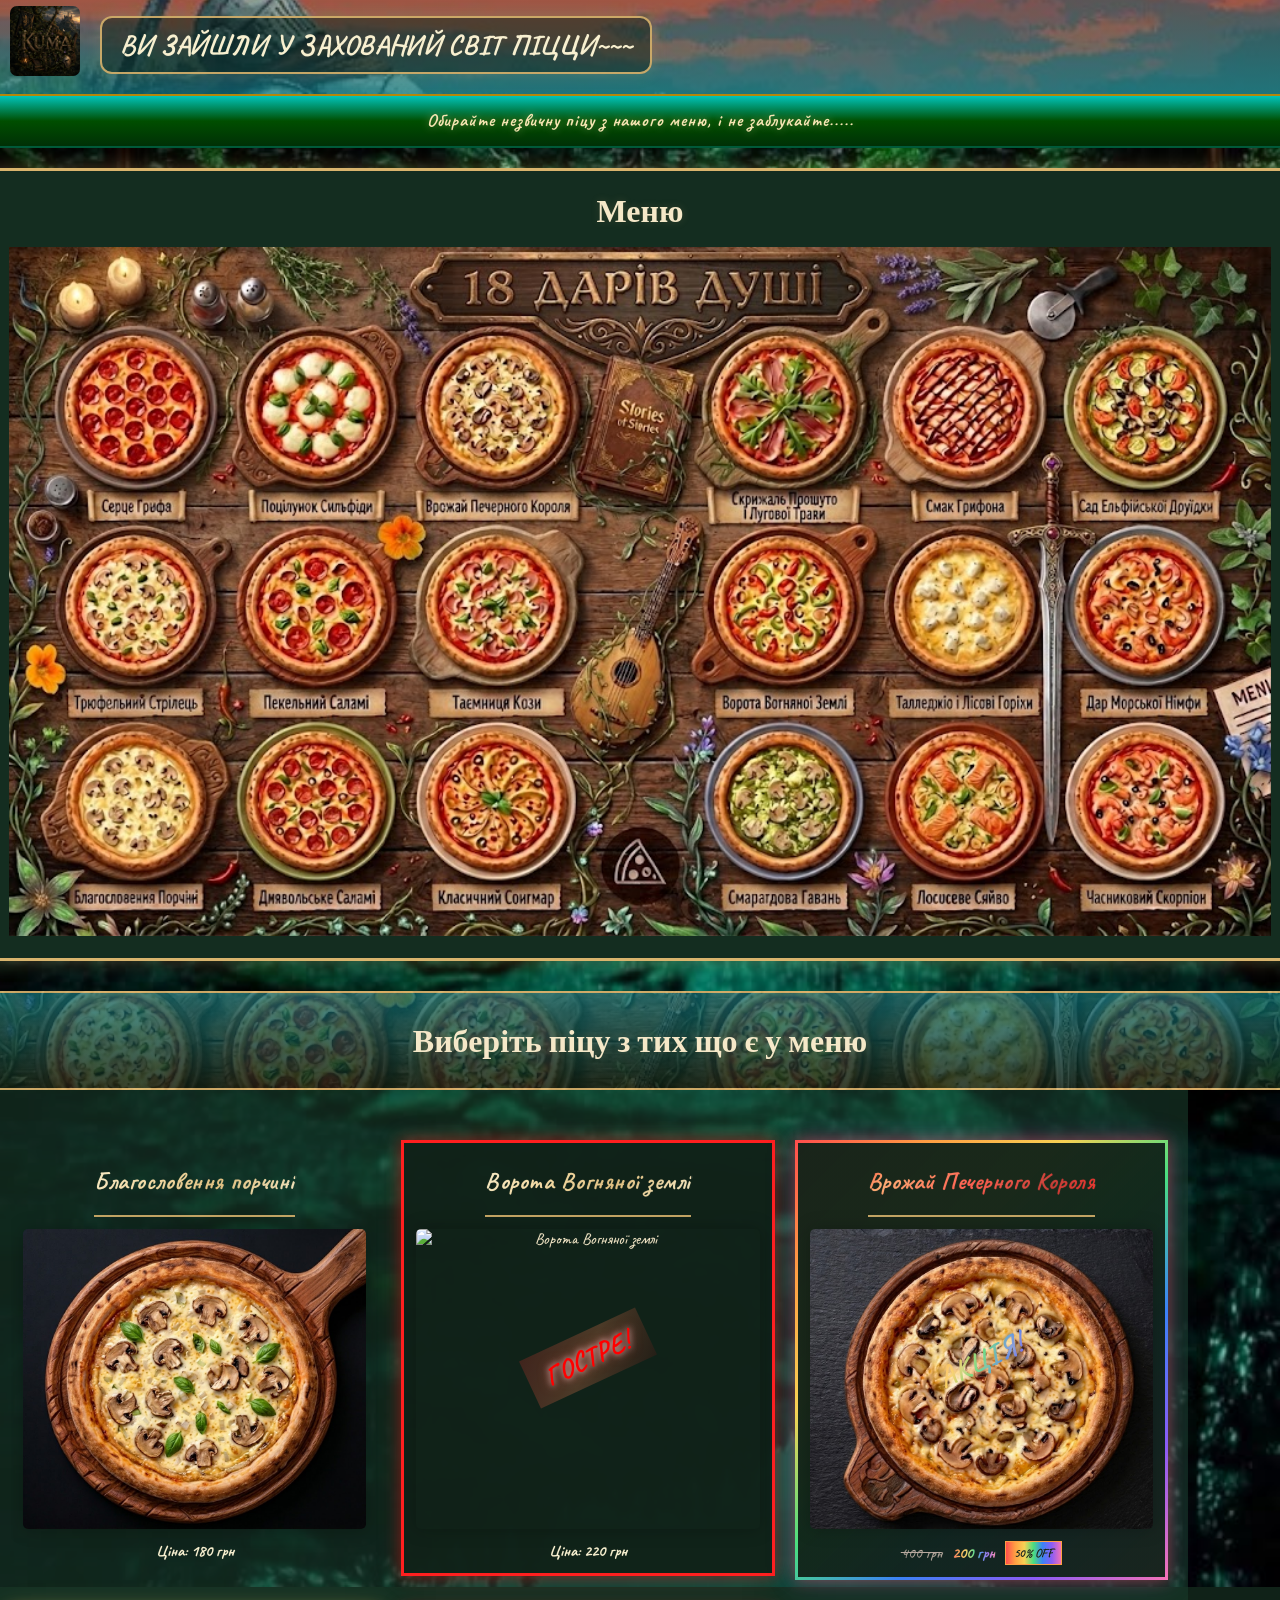
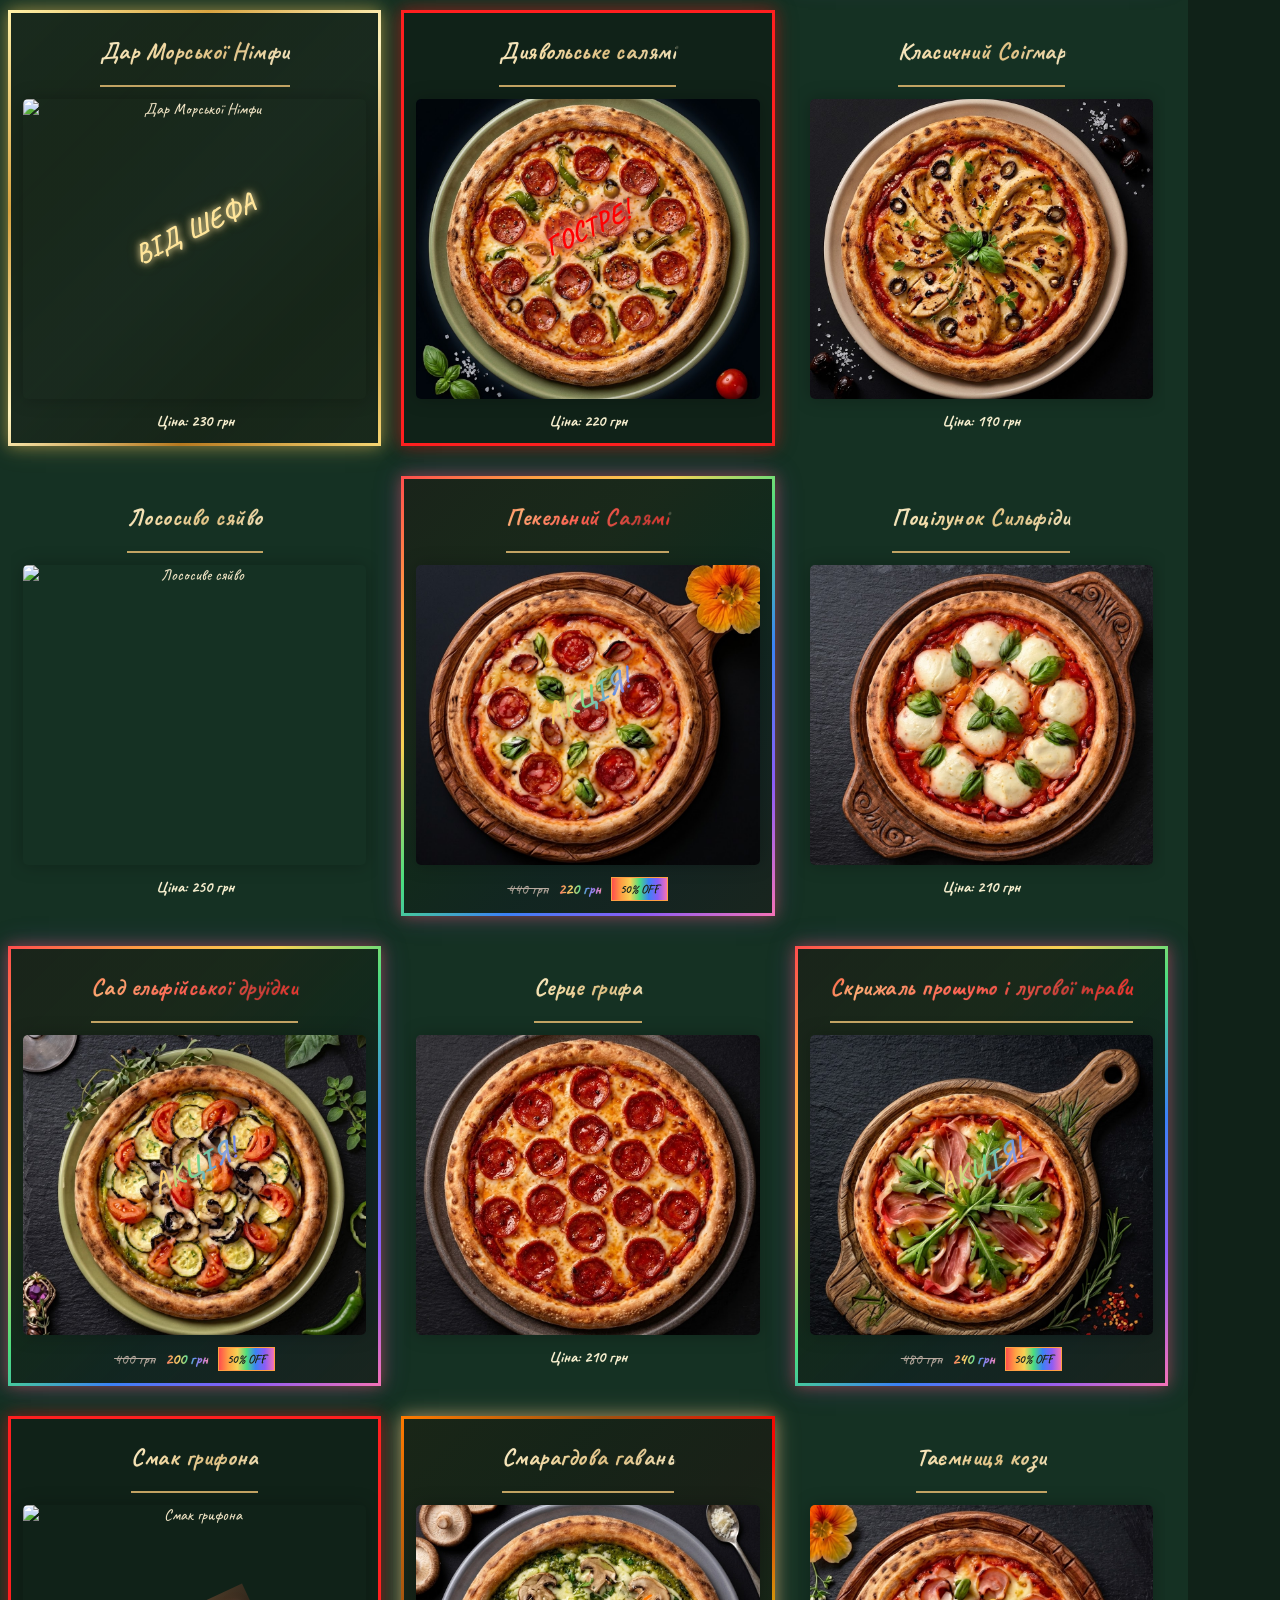
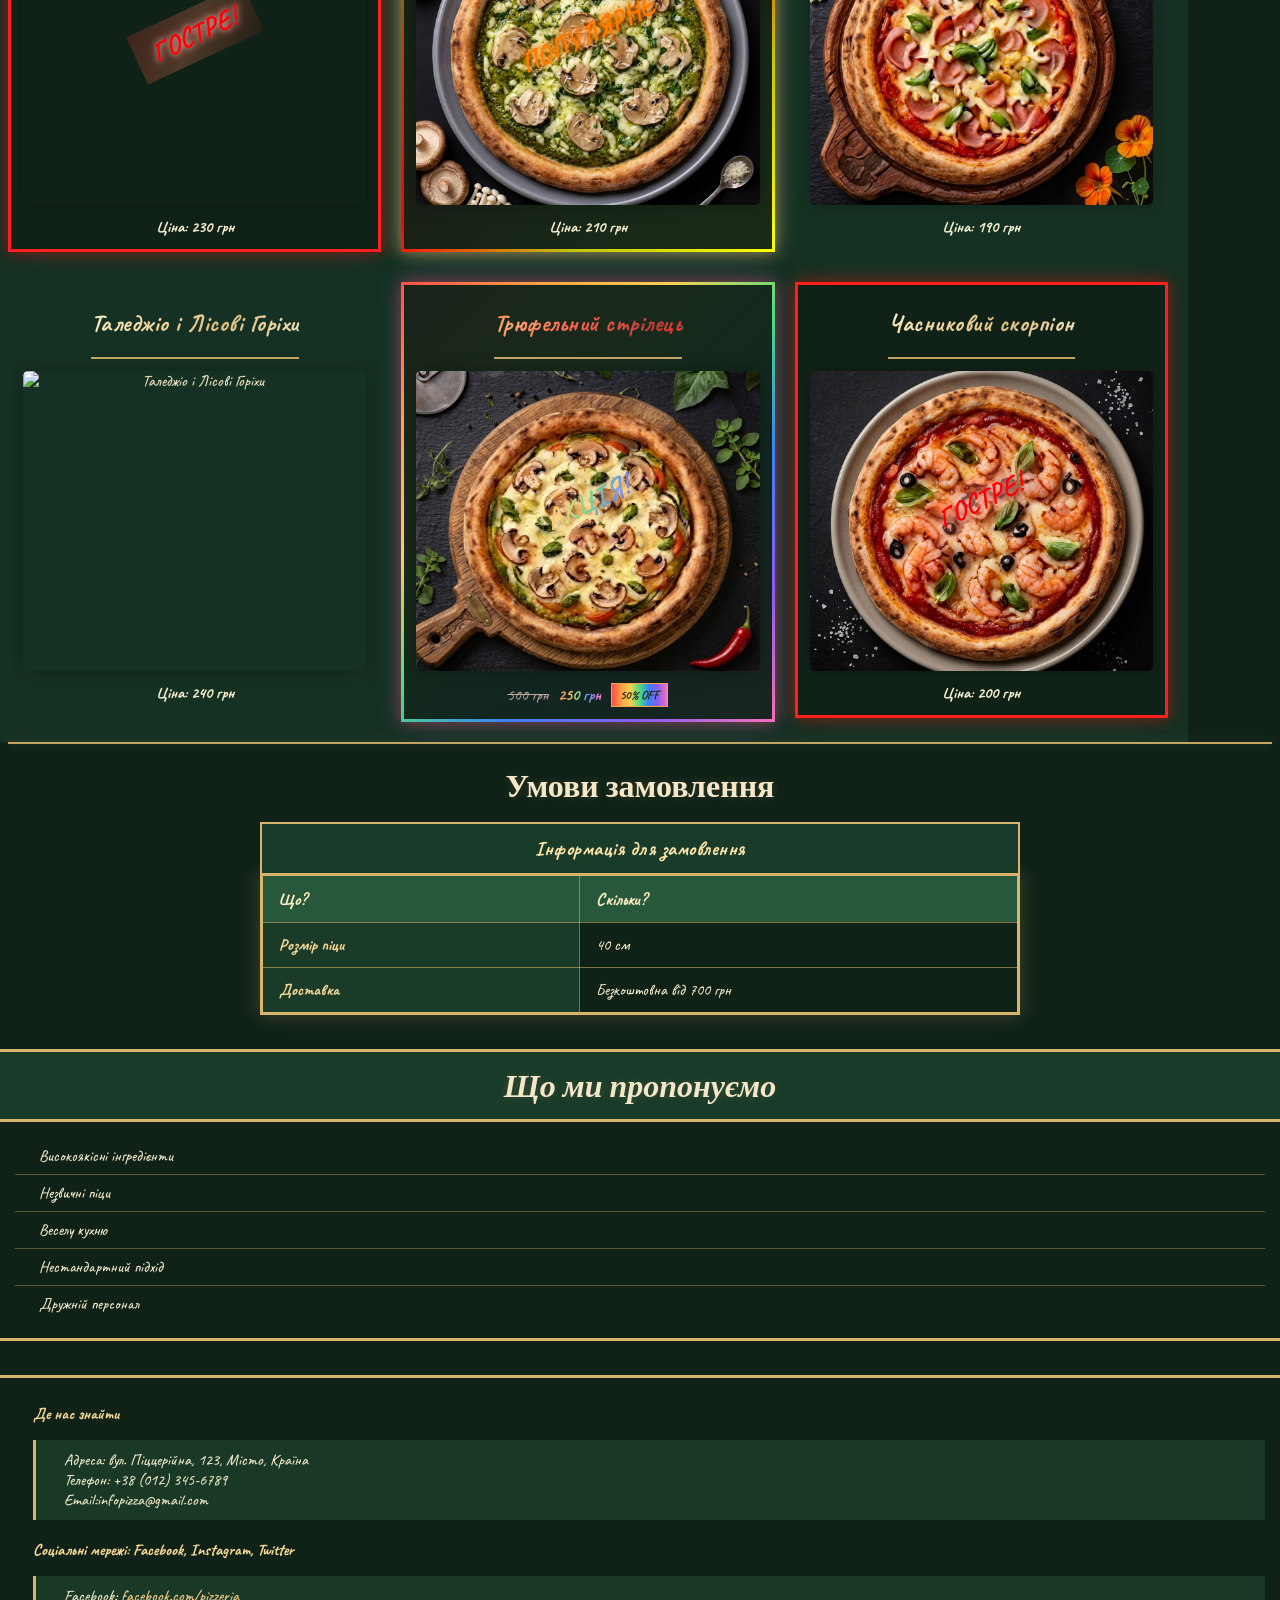
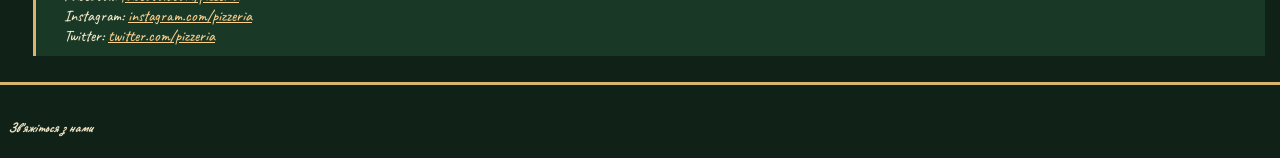
==== WEB/Site/index.html @ aef62d4a "Add files via upload" ====
<!DOCTYPE html>
<html lang="en">

<head>
    <link rel="preconnect" href="https://fonts.googleapis.com">
    <link rel="preconnect" href="https://fonts.gstatic.com" crossorigin>
    <link href="https://fonts.googleapis.com/css2?family=Patrick+Hand|Caveat:wght@400;700&display=swap"
        rel="stylesheet">
    <meta charset="UTF-8">
    <meta name="viewport" content="width=device-width, initial-scale=1.0">
    <title>Піццерія</title>
    <link rel="stylesheet" href="style.css">
</head>

<body>
    <header class="header">
        <img src="../Images for it/Лого.png" alt="Лого" width="70" height="70" class="logo">
        <h1 id="page-title" class="page-title">ВИ ЗАЙШЛИ У ЗАХОВАНИЙ СВІТ ПІЦЦИ~~~</h1>
    </header>
    <p class="intro"><strong>Обирайте незвичну піцу з нашого меню, і не заблукайте.....</strong></p>
    <div class="menu-block">
        <h2 class="section-title">Меню</h2>
        <img src="../Images for it/Всі піци.jpg" alt="Піца" class="menu-image">
    </div>
    <div class="selection-banner">
        <h3 class="section-title"><strong class="highlight">Виберіть піцу з тих що є у меню</strong></h3>
    </div>
    <ol class="pizza-list">
        <li>
            <div class="pizza-item">
                <h2 id="pizzaname1" class="pizza-name">Благословення порчині</h2>
                <img src="../Images for it/Благословення порчині.jpg" alt="Благословення порчині" width="400" height="300">
                <p><strong id="price1" class="price">Ціна: 180 грн</strong></p>
            </div>
        </li>
        <li>
            <div class="pizza-item spicy-item">
                <span class="spicy-label">Гостре!</span>
                <h2 id="pizzaname2" class="pizza-name">Ворота Вогняної землі</h2>
                <img src="../Images for it/Ворота Вогняної землі.jpg" alt="Ворота Вогняної землі" width="400" height="300">
                <p><strong id="price2" class="price">Ціна: 220 грн</strong></p>
            </div>
        </li>
        <li>
            <div class="pizza-item promo-item">
                <span class="promo-label">Акція!</span>
                <h2 id="pizzaname3" class="pizza-name">Врожай Печерного Короля</h2>
                <img src="../Images for it/Врожай Печерного Короля.jpg" alt="Врожай Печерного Короля" width="400" height="300">
                <p class="promo-price"><span class="old-price">400 грн</span><strong id="price3" class="price current-price">200 грн</strong><span class="discount-badge">50% OFF</span></p>
            </div>
        </li>
        <li>
            <div class="pizza-item chef-item">
                <span class="chef-label">Від шефа</span>
                <h2 id="pizzaname4" class="pizza-name">Дар Морської Німфи</h2>
                <img src="../Images for it/Дар Морської Німфи.jpg" alt="Дар Морської Німфи" width="400" height="300">
                <p><strong id="price4" class="price">Ціна: 230 грн</strong></p>
            </div>
        </li>
        <li>
            <div class="pizza-item spicy-item">
                <span class="spicy-label">Гостре!</span>
                <h2 id="pizzaname5" class="pizza-name spicy-name">Диявольське салямі</h2>
                <img src="../Images for it/Диявольське салямі.jpg" alt="Диявольське салямі" width="400" height="300">
                <p><strong id="price5" class="price">Ціна: 220 грн</strong></p>
            </div>
        </li>
        <li>
            <div class="pizza-item">
                <h2 id="pizzaname6" class="pizza-name">Класичний Соігмар</h2>
                <img src="../Images for it/Класичний Соігмар.jpg" alt="Класичний Соігмар" width="400" height="300">
                <p><strong id="price6" class="price">Ціна: 190 грн</strong></p>
            </div>
        </li>
        <li>
            <div class="pizza-item">
                <h2 id="pizzaname7" class="pizza-name">Лососиво сяйво</h2>
                <img src="../Images for it/Лососиво сяйво.jpg" alt="Лососиве сяйво" width="400" height="300">
                <p><strong id="price7" class="price">Ціна: 250 грн</strong></p>
            </div>
        </li>
        <li>
            <div class="pizza-item promo-item">
                <span class="promo-label">Акція!</span>
                <h2 id="pizzaname8" class="pizza-name">Пекельний Салямі</h2>
                <img src="../Images for it/Пекельний Салямі.jpg" alt="Пекельний Салямі" width="400" height="300">
                <p class="promo-price"><span class="old-price">440 грн</span><strong id="price8" class="price current-price">220 грн</strong><span class="discount-badge">50% OFF</span></p>
            </div>
        </li>
        <li>
            <div class="pizza-item">
                <h2 id="pizzaname9" class="pizza-name">Поцілунок Сильфіди</h2>
                <img src="../Images for it/Поцілунок Сильфіди.jpg" alt="Поцілунок Сильфіди" width="400" height="300">
                <p><strong id="price9" class="price">Ціна: 210 грн</strong></p>
            </div>
        </li>
        <li>
            <div class="pizza-item promo-item">
                <span class="promo-label">Акція!</span>
                <h2 id="pizzaname10" class="pizza-name">Сад ельфійської друїдки</h2>
                <img src="../Images for it/Сад ельфійської друїдки.jpg" alt="Сад ельфійської друїдки" width="400" height="300">
                <p class="promo-price"><span class="old-price">400 грн</span><strong id="price10" class="price current-price">200 грн</strong><span class="discount-badge">50% OFF</span></p>
            </div>
        </li>
        <li>
            <div class="pizza-item">
                <h2 id="pizzaname11" class="pizza-name">Серце грифа</h2>
                <img src="../Images for it/Серце грифа.jpg" alt="Серце грифа" width="400" height="300">
                <p><strong id="price11" class="price">Ціна: 210 грн</strong></p>
            </div>
        </li>
        <li>
            <div class="pizza-item promo-item">
                <span class="promo-label">Акція!</span>
                <h2 id="pizzaname12" class="pizza-name">Скрижаль прошуто і лугової трави</h2>
                <img src="../Images for it/Скрижаль прошуто і лугової трави.jpg" alt="Скрижаль прошуто і лугової трави" width="400" height="300">
                <p class="promo-price"><span class="old-price">480 грн</span><strong id="price12" class="price current-price">240 грн</strong><span class="discount-badge">50% OFF</span></p>
            </div>
        </li>
        <li>
            <div class="pizza-item spicy-item">
                <span class="spicy-label">Гостре!</span>
                <h2 id="pizzaname13" class="pizza-name spicy-name">Смак грифона</h2>
                <img src="../Images for it/Смак грифона.jpg" alt="Смак грифона" width="400" height="300">
                <p><strong id="price13" class="price">Ціна: 230 грн</strong></p>
            </div>
        </li>
        <li>
            <div class="pizza-item popular-item">
                <span class="popular-label">Популярне</span>
                <h2 id="pizzaname14" class="pizza-name">Смарагдова гавань</h2>
                <img src="../Images for it/Смарагдова гавань.jpg" alt="Смарагдова гавань" width="400" height="300">
                <p><strong id="price14" class="price">Ціна: 210 грн</strong></p>
            </div>
        </li>
        <li>
            <div class="pizza-item">
                <h2 id="pizzaname15" class="pizza-name">Таємниця кози</h2>
                <img src="../Images for it/Таємниця Кози.jpg" alt="Таємниці кози" width="400" height="300">
                <p><strong id="price15" class="price">Ціна: 190 грн</strong></p>
            </div>
        </li>
        <li>
            <div class="pizza-item">
                <h2 id="pizzaname16" class="pizza-name">Таледжіо і Лісові Горіхи</h2>
                <img src="../Images for it/Таледжіо і Лісові Горіхи.jpg" alt="Таледжіо і Лісові Горіхи" width="400" height="300">
                <p><strong id="price16" class="price">Ціна: 240 грн</strong></p>
            </div>
        </li>
        <li>
            <div class="pizza-item promo-item">
                <span class="promo-label">Акція!</span>
                <h2 id="pizzaname17" class="pizza-name">Трюфельний стрілець</h2>
                <img src="../Images for it/Трюфельний стрілець.jpg" alt="Трюфельний стрілець" width="400" height="300">
                <p class="promo-price"><span class="old-price">500 грн</span><strong id="price17" class="price current-price">250 грн</strong><span class="discount-badge">50% OFF</span></p>
            </div>
        </li>
        <li>
            <div class="pizza-item spicy-item">
                <span class="spicy-label">Гостре!</span>
                <h2 id="pizzaname18" class="pizza-name spicy-name">Часниковий скорпіон</h2>
                <img src="../Images for it/Часниковий скорпіон.jpg" alt="Часниковий скорпіон" width="400" height="300">
                <p><strong id="price18" class="price">Ціна: 200 грн</strong></p>
            </div>
        </li>
    </ol>
    <div class="divider"></div>
    <h3 class="section-title">Умови замовлення</h3>
    <table class="order-table">
        <caption>Інформація для замовлення</caption>
        <thead>
            <tr>
                <th scope="col">Що?</th>
                <th scope="col">Скільки?</th>
            </tr>
        </thead>
        <tbody>
            <tr>
                <th scope="row">Розмір піци</th>
                <td>40 см</td>
            </tr>
            <tr>
                <th scope="row">Доставка</th>
                <td>Безкоштовна від 700 грн</td>
            </tr>
        </tbody>
    </table>
    <h4 class="section-title offers-title"><em>Що ми пропонуємо</em></h4>
    <ul class="offers-list">
        <li>Високоякісні інгредієнти</li>
        <li>Незвичні піци</li>
        <li>Веселу кухню</li>
        <li>Нестандартний підхід</li>
        <li>Дружній персонал</li>
    </ul>
    <ol class="contact-section">
        <li>Де нас знайти</li>
        <ul>
            <li>Адреса: вул. Піццерійна, 123, Місто, Країна</li>
            <li>Телефон: +38 (012) 345-6789</li>
            <li>Email:infopizza@gmail.com</li>
        </ul>
        <li>Соціальні мережі: Facebook, Instagram, Twitter</li>
        <ul>
            <li>Facebook: <a href="https://www.facebook.com/pizzeria">facebook.com/pizzeria</a></li>
            <li>Instagram: <a href="https://www.instagram.com/pizzeria">instagram.com/pizzeria</a></li>
            <li>Twitter: <a href="https://www.twitter.com/pizzeria">twitter.com/pizzeria</a></li>
        </ul>
    </ol>
    <h5><em>Зв'яжіться з нами</em></h5>

</body>

</html>
---- WEB/Site/style.css ----
body {
    background-image: url("../Images for it/background.jpg");
    background-size: cover;
    background-attachment: fixed;
    background-repeat: no-repeat;
    background-position: center;
    margin-top: 0;
    color: #f5e8c8;
    font-family: "Caveat", "New Times Roman", cursive;
    background-color: #102218;
    text-shadow: 0 0 1px rgba(245, 232, 200, 0.25);
}

.header {
    display: flex;
    align-items: center;
    gap: 20px;
    margin: 0;
    padding: 14px 22px 18px;
    background-image: linear-gradient(rgba(0, 0, 0, 0.35), rgba(7, 112, 119, 0.72)),
        url("../Images for it/field knight.jpg");
    background-size: 110% auto;
    background-position: center 60%;
    background-repeat: no-repeat;
    border-radius: 0;
    width: calc(100% + 40px);
    margin-left: -20px;
    box-sizing: border-box;
}

.logo {
    display: block;
    width: 70px;
    height: 70px;
    border-radius: 10%;
    margin-top: -8px;
}

.page-title {
    font-size: 28px;
    font-weight: bold;
    margin: 0;
    line-height: 1.2;
    padding: 10px 18px;
    border: 2px solid rgba(217, 180, 109, 0.9);
    border-radius: 12px;
    background: rgba(13, 31, 18, 0.48);
    box-shadow: 0 0 16px rgba(217, 180, 109, 0.2);
    color: #f8f0d0;
}

.intro {
    display: block;
    text-align: center;
    font-family: "Caveat", "New Times Roman", cursive;
    font-size: 18px;
    line-height: 1.2;
    letter-spacing: 1px;
    margin: 0 -20px 3px;
    padding: 14px 20px;
    width: calc(100% + 40px);
    box-sizing: border-box;
    color: #000000;
    background: linear-gradient(180deg, #01c4ba, #004e00, #003006);
    border-top: 2px solid #ffab0eb3;
    border-bottom: 2px solid #003006b3;
    text-shadow: 0 0 8px rgba(246, 229, 178, 0.45);
}

.intro strong {
    color: #f6e5b2;
    -webkit-text-fill-color: #f6e5b2;
}

.divider {
    border-top: 2px solid rgba(217, 180, 109, 0.9);
    box-shadow: 0 0 12px rgba(217, 180, 109, 0.25);
    margin: 0 0 20px;
    width: 100%;
}

.menu-block {
    display: flex;
    flex-direction: column;
    align-items: center;
    width: calc(100% + 40px);
    box-sizing: border-box;
    margin: 20px -20px 30px;
    padding: 18px 18px 22px;
    background: #142d20;
    border: 3px solid #d9b46d;
    box-shadow: 0 0 0 2px rgba(20, 45, 32, 0.9) inset,
                0 0 18px rgba(217, 180, 109, 0.32);
}

.section-title {
    text-align: center;
    margin: 0 0 15px;
    font-family: "Patrick Hand", cursive;
    font-size: 2rem;
    color: #f5e8c8;
    text-shadow: 0 0 8px rgba(217, 180, 109, 0.18);
}

.selection-banner {
    background-image: linear-gradient(rgba(7, 112, 119, 0.72), rgba(13, 31, 18, 0.82)),
        url("../Images for it/Всі піци.jpg");
    background-size: cover;
    background-position: center;
    background-repeat: no-repeat;
    padding: 26px 20px;
    margin: 0 -20px 30px;
    border-top: 2px solid rgba(217, 180, 109, 0.9);
    border-bottom: 2px solid rgba(217, 180, 109, 0.9);
}

.selection-banner .section-title {
    margin: 0;
}

.pizza-section {
    background: rgba(13, 31, 18, 0.88);
    padding: 0 20px 1px;
    margin: 0 -20px 30px;
}

.menu-image {
    display: block;
    width: 100%;
    max-width: 100%;
    height: auto;
    margin-left: 0;
    margin-right: 0;
    object-fit: cover;
}

.pizza-list {
    display: grid;
    grid-template-columns: repeat(3, minmax(220px, 1fr));
    gap: 30px 20px;
    width: calc(100% + 40px);
    max-width: none;
    margin: -30px -20px 0;
    padding: 50px 20px 20px;
    box-sizing: border-box;
    background: rgba(25, 59, 42, 0.62);
    list-style: none;
    list-style-type: none;
    max-width: 1200px;
}

ul,
ol {
    margin: 0 auto;
    padding-left: 0;
    list-style: none;
    list-style-type: none;
    max-width: 1200px;
}

.pizza-list li,
ul li,
ol li {
    margin-bottom: 0;
    min-width: 0;
    list-style: none;
    list-style-type: none;
}

.pizza-item {
    display: flex;
    flex-direction: column;
    align-items: center;
    text-align: center;
    width: 100%;
    max-width: 460px;
    min-width: 0;
    box-sizing: border-box;
    margin: 0 auto;
    padding: 12px;
    border: 3px solid transparent;
    border-radius: 0;
    overflow: hidden;
    transition: transform 0.2s ease, box-shadow 0.2s ease;
}

.promo-item {
    position: relative;
    border: 3px solid transparent;
    background: linear-gradient(rgba(16, 34, 24, 0.96), rgba(16, 34, 24, 0.96)) padding-box,
                linear-gradient(135deg, #ff4d4d, #ff9f43, #f7d154, #4ade80, #3b82f6, #8b5cf6, #f472b6) border-box;
    box-shadow: 0 0 14px rgba(255, 77, 77, 0.45),
                0 0 26px rgba(139, 92, 246, 0.25);
    border-radius: 0px;
    color: #f5e8c8;
}

.promo-label {  
    position: absolute;
    top: 50%;
    left: 50%;
    transform: translate(-50%, -50%) rotate(-25deg);
    background: linear-gradient(135deg, #ff4d4d, #ff9f43, #f7d154, #4ade80, #3b82f6, #8b5cf6, #f472b6);
    color: transparent;
    -webkit-background-clip: text;
    background-clip: text;
    -webkit-text-fill-color: transparent;
    text-shadow: 0 0 6px rgba(255, 255, 255, 0.45), 0 0 12px rgba(255, 159, 67, 0.5);
    border: none;
    font-weight: 700;
    font-size: 1.8rem;
    padding: 10px 22px;
    letter-spacing: 1px;
    text-transform: uppercase;
    pointer-events: none;
    white-space: nowrap;
    z-index: 1;
    border-radius: 0;
}

.promo-item .pizza-name {
    background: linear-gradient(135deg, #ff4d4d, #ff9f43, #f7d154, #4ade80, #3b82f6, #8b5cf6, #f472b6);
    background: linear-gradient(135deg, #ff0800 0%, #ff9a5c 15%, #ff3b30 45%, #b50d0d 75%, #ff0000 100%);
    -webkit-background-clip: text;
    background-clip: text;
    -webkit-text-fill-color: transparent;
}

.pizza-item h2,
.pizza-name {
    margin: 0 0 12px;
    min-height: 52px;
    display: flex;
    align-items: center;
    justify-content: center;
    text-align: center;
    border-bottom: 2px solid rgba(217, 180, 109, 0.9);
    padding-bottom: 8px;
    color: #ffa57b;
    background: linear-gradient(135deg, #f8f0d0 0%, #f4d89d 30%, #d9b46d 60%, #f8f0d0 100%);
    -webkit-background-clip: text;
    background-clip: text;
    -webkit-text-fill-color: transparent;
    font-weight: 700;
    letter-spacing: 0.5px;
}
.spicy-item {
    position: relative;
    box-sizing: border-box;
    min-width: 0;
    overflow: hidden;
    border: 3px solid #ff1f1f;
    border-radius: 0;
    background: rgba(16, 34, 24, 0.96);
    box-shadow: 0 0 14px rgba(238, 12, 12, 0.42),
                0 0 22px rgba(150, 38, 38, 0.28);
}

.spicy-label {
    position: absolute;
    top: 50%;
    left: 50%;
    transform: translate(-50%, -50%) rotate(-25deg);
    background: linear-gradient(135deg, rgba(255, 45, 45, 0.2), rgba(255, 130, 85, 0.25), rgba(120, 19, 19, 0.2));
    color: #ff0000;
    text-shadow: 0 0 6px rgba(255, 214, 214, 0.9), 0 0 12px rgba(255, 102, 102, 0.7);
    border: none;
    font-weight: 700;
    font-size: 1.7rem;
    padding: 9px 18px;
    letter-spacing: 1px;
    text-transform: uppercase;
    pointer-events: none;
    white-space: nowrap;
    z-index: 1;
    border-radius: 0;
}

.spicy-name {
    background: linear-gradient(135deg, #ff0800 0%, #ff9a5c 15%, #ff3b30 45%, #b50d0d 75%, #ff0000 100%);
    -webkit-background-clip: text;
    background-clip: text;
    -webkit-text-fill-color: transparent;
}

.chef-item {
    position: relative;
    border: 3px solid transparent;
    background: linear-gradient(rgba(16, 34, 24, 0.96), rgba(16, 34, 24, 0.96)) padding-box,
                linear-gradient(135deg, #fff1a8, #d9a441, #fff4bd, #b7791f, #f7d774) border-box;
    box-shadow: 0 0 14px rgba(229, 183, 73, 0.45),
                0 0 24px rgba(255, 220, 120, 0.25);
}

.chef-label {
    position: absolute;
    top: 50%;
    left: 50%;
    transform: translate(-50%, -50%) rotate(-25deg);
    color: #ffe59a;
    text-shadow: 0 0 6px rgba(255, 244, 189, 0.9), 0 0 12px rgba(217, 164, 65, 0.7);
    font-weight: 700;
    font-size: 1.7rem;
    padding: 9px 18px;
    letter-spacing: 1px;
    text-transform: uppercase;
    pointer-events: none;
    white-space: nowrap;
    z-index: 1;
}

.popular-item {
    position: relative;
    border: 3px solid transparent;
    background: linear-gradient(rgba(16, 34, 24, 0.96), rgba(16, 34, 24, 0.96)) padding-box,
                linear-gradient(135deg, #ff7b00, #9e5210, #ff0000, #c1c40c, #fbff02) border-box;
    box-shadow: 0 0 14px rgba(255, 192, 120, 0.45),
                0 0 24px rgba(255, 224, 173, 0.28);
}

.popular-label {
    position: absolute;
    top: 50%;
    left: 50%;
    transform: translate(-50%, -50%) rotate(-25deg);
    color: #ff7b00;
    text-shadow: 0 0 6px rgba(255, 128, 0, 0.95), 0 0 12px rgba(255, 111, 0, 0.75);
    font-weight: 700;
    font-size: 1.7rem;
    padding: 9px 18px;
    letter-spacing: 1px;
    text-transform: uppercase;
    pointer-events: none;
    white-space: nowrap;
    z-index: 1;
}

.pizza-item img {
    display: block;
    width: 400px;
    max-width: 100%;
    height: 300px;
    object-fit: cover;
    border-radius: 5px;
    box-shadow: 0 0 18px rgba(0, 0, 0, 0.25);
}

.pizza-item p {
    margin: 12px 0 0;
    width: 100%;
    text-align: center;
}

.price {
    display: block;
    font-weight: bold;
    text-align: center;
    color: #f8f0d0;
}

.promo-price {
    display: flex;
    align-items: center;
    justify-content: center;
    gap: 10px;
    flex-wrap: wrap;
}

.promo-price .old-price {
    color: #b9aaa0;
    text-decoration: line-through;
    font-size: 0.95rem;
}

.promo-price .current-price {
    display: inline;
    background: linear-gradient(90deg, #ff4d4d, #ff9f43, #f7d154, #4ade80, #3b82f6, #8b5cf6, #f472b6);
    -webkit-background-clip: text;
    background-clip: text;
    -webkit-text-fill-color: transparent;
}

.discount-badge {
    padding: 3px 8px;
    border: 1px solid #ff9f43;
    background: linear-gradient(90deg, #ff4d4d, #ff9f43, #f7d154, #4ade80, #3b82f6, #8b5cf6, #f472b6);
    color: #172319;
    font-size: 0.78rem;
    font-weight: 700;
    white-space: nowrap;
}

.order-table {
    width: min(100%, 760px);
    margin: 0 auto 34px;
    border-collapse: collapse;
    background: rgba(16, 34, 24, 0.88);
    border: 3px solid #d9b46d;
    box-shadow: 0 0 18px rgba(217, 180, 109, 0.25);
    color: #f8f0d0;
    text-align: left;
}

.order-table caption {
    padding: 12px;
    background: #193b2a;
    border: 2px solid #d9b46d;
    border-bottom: 0;
    color: #ffe5a8;
    font-size: 1.25rem;
    font-weight: 700;
    letter-spacing: 0.5px;
}

.order-table th,
.order-table td {
    padding: 12px 16px;
    border: 1px solid rgba(217, 180, 109, 0.55);
}

.order-table thead th {
    background: #28583b;
    color: #fff0c2;
    font-size: 1.1rem;
}

.order-table tbody th {
    width: 42%;
    background: rgba(40, 88, 59, 0.48);
    color: #f6d995;
}

.order-table tbody td {
    color: #f8f0d0;
}

.order-table tbody tr:hover {
    background: rgba(217, 180, 109, 0.16);
}

.offers-title {
    width: min(100%, 760px);
    box-sizing: border-box;
    margin: 0 auto;
    padding: 12px 18px;
    background: #193b2a;
    border: 3px solid #d9b46d;
    border-bottom: 0;
}

.offers-list,
.contact-section {
    width: min(100%, 760px);
    box-sizing: border-box;
    margin: 0 auto 34px;
    padding: 16px 24px;
    background: rgba(16, 34, 24, 0.88);
    border: 3px solid #d9b46d;
    color: #f8f0d0;
}

.offers-list {
    list-style: none;
}

.offers-list li {
    padding: 8px 0 8px 24px;
    border-bottom: 1px solid rgba(217, 180, 109, 0.35);
}

.offers-list li:last-child {
    border-bottom: 0;
}

.contact-section {
    padding-left: 42px;
}

.contact-section > li {
    padding: 10px 0;
    color: #f6d995;
    font-weight: 700;
}

.contact-section ul {
    margin: 6px 0 10px;
    padding: 10px 16px 10px 28px;
    background: rgba(40, 88, 59, 0.42);
    border-left: 3px solid #d9b46d;
}

.contact-section a {
    color: #ffd18a;
}

.offers-title,
.offers-list,
.contact-section {
    width: calc(100% + 40px);
    max-width: none;
    margin-left: -20px;
    margin-right: -20px;
}
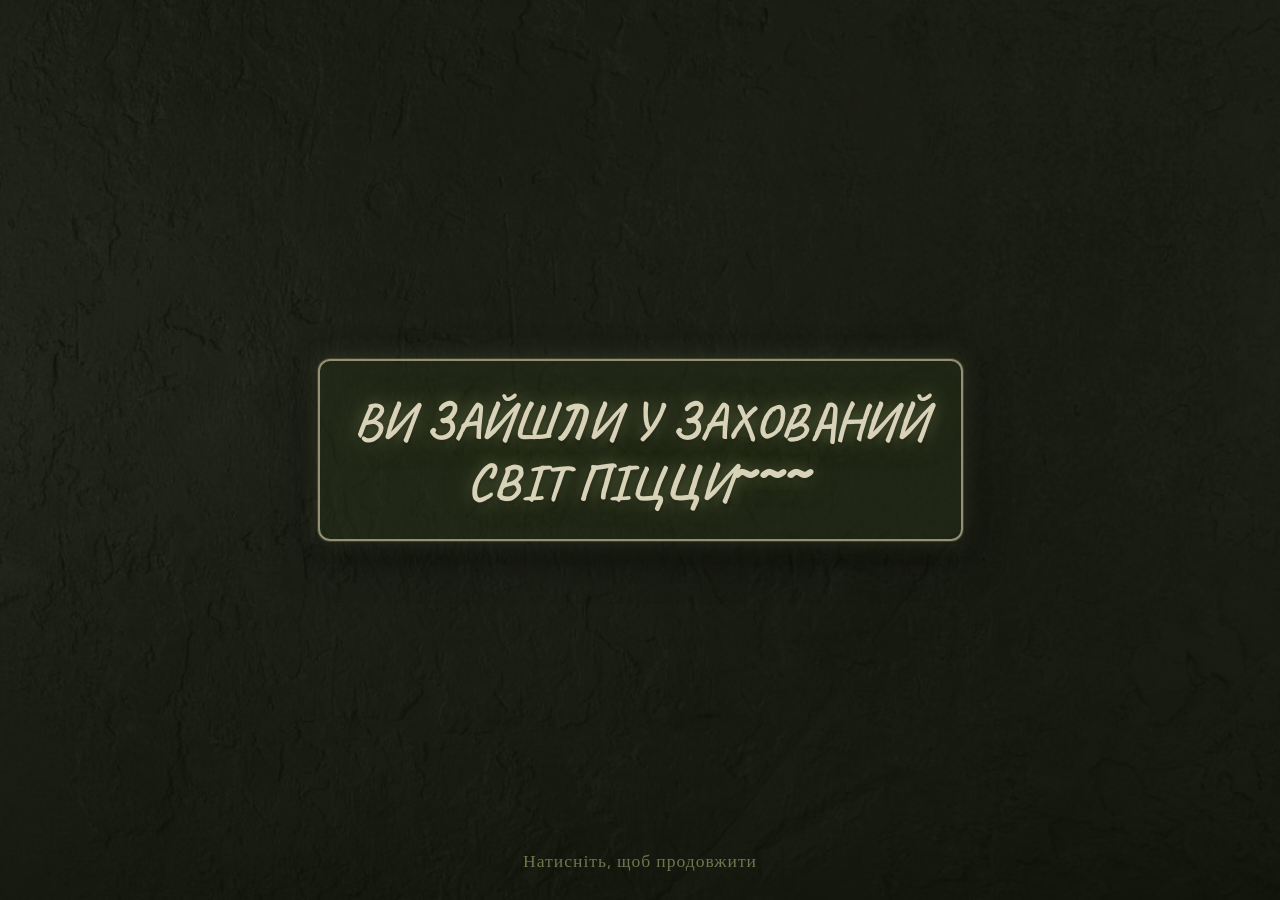
==== commit 74de4550: "Add files via upload" ====
--- a/WEB/Site/index.html
+++ b/WEB/Site/index.html
@@ -4,27 +4,59 @@
 <head>
     <link rel="preconnect" href="https://fonts.googleapis.com">
     <link rel="preconnect" href="https://fonts.gstatic.com" crossorigin>
-    <link href="https://fonts.googleapis.com/css2?family=Patrick+Hand|Caveat:wght@400;700&display=swap"
+    <link href="https://fonts.googleapis.com/css2?family=Patrick+Hand|Caveat:wght@400;700|Cinzel:wght@500;700&display=swap"
         rel="stylesheet">
     <meta charset="UTF-8">
     <meta name="viewport" content="width=device-width, initial-scale=1.0">
     <title>Піццерія</title>
-    <link rel="stylesheet" href="style.css">
+    <link rel="stylesheet" href="style.css?v=20260101">
 </head>
 
 <body>
+    <div class="welcome-screen" id="welcome-screen" role="button" tabindex="0" aria-label="Увійти у світ піци">
+        <h1><span class="welcome-half welcome-half-left">ВИ ЗАЙШЛИ У ЗАХОВАНИЙ</span><span class="welcome-half welcome-half-right">СВІТ ПІЦЦИ~~~</span></h1>
+        <p class="welcome-hint">Натисніть, щоб продовжити</p>
+    </div>
     <header class="header">
         <img src="../Images for it/Лого.png" alt="Лого" width="70" height="70" class="logo">
         <h1 id="page-title" class="page-title">ВИ ЗАЙШЛИ У ЗАХОВАНИЙ СВІТ ПІЦЦИ~~~</h1>
     </header>
     <p class="intro"><strong>Обирайте незвичну піцу з нашого меню, і не заблукайте.....</strong></p>
-    <div class="menu-block">
-        <h2 class="section-title">Меню</h2>
-        <img src="../Images for it/Всі піци.jpg" alt="Піца" class="menu-image">
-    </div>
     <div class="selection-banner">
         <h3 class="section-title"><strong class="highlight">Виберіть піцу з тих що є у меню</strong></h3>
     </div>
+    <div class="menu-block" id="menu-block">
+        <div class="menu-content" id="menu-content">
+            <p class="menu-status">Оберіть розділ меню</p>
+            <div class="menu-tabs" id="menu-tabs">
+                <button class="menu-tab" type="button" data-menu-tab="pizza" data-short="П" aria-label="Піца">Піца</button>
+                <button class="menu-tab" type="button" data-menu-tab="coffee" data-short="К" aria-label="Кава">Кава</button>
+                <button class="menu-tab" type="button" data-menu-tab="desserts" data-short="Д" aria-label="Десерти">Десерти</button>
+                <button class="menu-tab" type="button" data-menu-tab="alcohol" data-short="А" aria-label="Алкоголь">Алкоголь</button>
+            </div>
+            <button class="about-button" id="about-button" type="button">Про нас</button>
+        </div>
+    </div>
+    <section class="tavern-category" id="pizza-section" hidden aria-labelledby="pizza-hero-title">
+        <div class="tavern-hero tavern-hero--pizza">
+            <h2 id="pizza-hero-title" class="tavern-hero-title">Виберіть піцу з тих що є у меню
+                <span class="tavern-hero-subtitle">Смачна піца з печі справжньої таверни</span>
+            </h2>
+        </div>
+        <div class="tavern-filterbar" id="pizza-filterbar">
+            <div class="tavern-search-wrap">
+                <input class="tavern-search" id="pizza-search" type="search" placeholder="Пошук піци..." aria-label="Пошук піци" autocomplete="off">
+                <ul class="tavern-suggest" id="pizza-suggest" role="listbox" aria-label="Підказки пошуку" hidden></ul>
+            </div>
+            <button class="tavern-filter-toggle" id="pizza-filter-toggle" type="button" aria-expanded="false" aria-controls="pizza-chips">Фільтри</button>
+            <div class="tavern-chips" id="pizza-chips" role="group" aria-label="Фільтри піци">
+                <button class="tavern-chip is-active" type="button" data-pizza-filter="all">Усі</button>
+                <button class="tavern-chip" type="button" data-pizza-filter="spicy">Гостре</button>
+                <button class="tavern-chip" type="button" data-pizza-filter="veg">Вегетаріанська</button>
+                <button class="tavern-chip" type="button" data-pizza-filter="sale">Акція</button>
+                <button class="tavern-chip" type="button" data-pizza-filter="hit">Хіт</button>
+            </div>
+        </div>
     <ol class="pizza-list">
         <li>
             <div class="pizza-item">
@@ -34,19 +66,11 @@
             </div>
         </li>
         <li>
-            <div class="pizza-item spicy-item">
-                <span class="spicy-label">Гостре!</span>
-                <h2 id="pizzaname2" class="pizza-name">Ворота Вогняної землі</h2>
-                <img src="../Images for it/Ворота Вогняної землі.jpg" alt="Ворота Вогняної землі" width="400" height="300">
-                <p><strong id="price2" class="price">Ціна: 220 грн</strong></p>
-            </div>
-        </li>
-        <li>
             <div class="pizza-item promo-item">
                 <span class="promo-label">Акція!</span>
                 <h2 id="pizzaname3" class="pizza-name">Врожай Печерного Короля</h2>
                 <img src="../Images for it/Врожай Печерного Короля.jpg" alt="Врожай Печерного Короля" width="400" height="300">
-                <p class="promo-price"><span class="old-price">400 грн</span><strong id="price3" class="price current-price">200 грн</strong><span class="discount-badge">50% OFF</span></p>
+                <p class="promo-price"><span class="old-price">200 грн</span><strong id="price3" class="price current-price">100 грн</strong></p>
             </div>
         </li>
         <li>
@@ -54,7 +78,7 @@
                 <span class="chef-label">Від шефа</span>
                 <h2 id="pizzaname4" class="pizza-name">Дар Морської Німфи</h2>
                 <img src="../Images for it/Дар Морської Німфи.jpg" alt="Дар Морської Німфи" width="400" height="300">
-                <p><strong id="price4" class="price">Ціна: 230 грн</strong></p>
+                <p><strong id="price4" class="price">Ціна: 500 грн</strong></p>
             </div>
         </li>
         <li>
@@ -84,7 +108,7 @@
                 <span class="promo-label">Акція!</span>
                 <h2 id="pizzaname8" class="pizza-name">Пекельний Салямі</h2>
                 <img src="../Images for it/Пекельний Салямі.jpg" alt="Пекельний Салямі" width="400" height="300">
-                <p class="promo-price"><span class="old-price">440 грн</span><strong id="price8" class="price current-price">220 грн</strong><span class="discount-badge">50% OFF</span></p>
+                <p class="promo-price"><span class="old-price">220 грн</span><strong id="price8" class="price current-price">110 грн</strong></p>
             </div>
         </li>
         <li>
@@ -99,7 +123,7 @@
                 <span class="promo-label">Акція!</span>
                 <h2 id="pizzaname10" class="pizza-name">Сад ельфійської друїдки</h2>
                 <img src="../Images for it/Сад ельфійської друїдки.jpg" alt="Сад ельфійської друїдки" width="400" height="300">
-                <p class="promo-price"><span class="old-price">400 грн</span><strong id="price10" class="price current-price">200 грн</strong><span class="discount-badge">50% OFF</span></p>
+                <p class="promo-price"><span class="old-price">200 грн</span><strong id="price10" class="price current-price">100 грн</strong></p>
             </div>
         </li>
         <li>
@@ -114,7 +138,7 @@
                 <span class="promo-label">Акція!</span>
                 <h2 id="pizzaname12" class="pizza-name">Скрижаль прошуто і лугової трави</h2>
                 <img src="../Images for it/Скрижаль прошуто і лугової трави.jpg" alt="Скрижаль прошуто і лугової трави" width="400" height="300">
-                <p class="promo-price"><span class="old-price">480 грн</span><strong id="price12" class="price current-price">240 грн</strong><span class="discount-badge">50% OFF</span></p>
+                <p class="promo-price"><span class="old-price">240 грн</span><strong id="price12" class="price current-price">120 грн</strong></p>
             </div>
         </li>
         <li>
@@ -152,7 +176,7 @@
                 <span class="promo-label">Акція!</span>
                 <h2 id="pizzaname17" class="pizza-name">Трюфельний стрілець</h2>
                 <img src="../Images for it/Трюфельний стрілець.jpg" alt="Трюфельний стрілець" width="400" height="300">
-                <p class="promo-price"><span class="old-price">500 грн</span><strong id="price17" class="price current-price">250 грн</strong><span class="discount-badge">50% OFF</span></p>
+                <p class="promo-price"><span class="old-price">250 грн</span><strong id="price17" class="price current-price">125 грн</strong></p>
             </div>
         </li>
         <li>
@@ -163,51 +187,159 @@
                 <p><strong id="price18" class="price">Ціна: 200 грн</strong></p>
             </div>
         </li>
+        <li>
+            <div class="pizza-item spicy-item">
+                <span class="spicy-label">Гостре!</span>
+                <h2 id="pizzaname19" class="pizza-name spicy-name">Ворота Вогняної Землі</h2>
+                <img src="../Images for it/Ворота Вогняної Землі.jpg" alt="Ворота Вогняної Землі" width="400" height="300">
+                <p><strong id="price19" class="price">Ціна: 180 грн</strong></p>
+            </div>
+        </li>
     </ol>
+    </section>
+    <section class="coffee-section tavern-category" id="coffee-section" hidden aria-labelledby="coffee-title">
+        <div class="tavern-hero">
+            <h2 id="coffee-title" class="tavern-hero-title">Кава та напої
+                <span class="tavern-hero-subtitle">Виберіть напій з тих що є у меню</span>
+            </h2>
+        </div>
+        <div class="tavern-filterbar" id="coffee-filterbar">
+            <div class="tavern-search-wrap">
+                <input class="tavern-search" id="coffee-search" type="search" placeholder="Пошук напою..." aria-label="Пошук кави" autocomplete="off">
+                <ul class="tavern-suggest" id="coffee-suggest" role="listbox" aria-label="Підказки пошуку" hidden></ul>
+            </div>
+            <button class="tavern-filter-toggle" id="coffee-filter-toggle" type="button" aria-expanded="false" aria-controls="coffee-chips">Фільтри</button>
+            <div class="tavern-chips" id="coffee-chips" role="group" aria-label="Фільтри кави">
+                <button class="tavern-chip is-active" type="button" data-coffee-filter="all">Усі</button>
+                <button class="tavern-chip" type="button" data-coffee-filter="hot">Гаряча</button>
+                <button class="tavern-chip" type="button" data-coffee-filter="cold">Холодна</button>
+                <button class="tavern-chip" type="button" data-coffee-filter="coffee">Кавова</button>
+                <button class="tavern-chip" type="button" data-coffee-filter="sale">Акція</button>
+            </div>
+        </div>
+        <div class="coffee-list" id="coffee-list"></div>
+    </section>
+    <section class="dessert-section tavern-category" id="dessert-section" hidden aria-labelledby="dessert-hero-title">
+        <div class="tavern-hero tavern-hero--dessert">
+            <h2 id="dessert-hero-title" class="tavern-hero-title">Десерти
+                <span class="tavern-hero-subtitle">Солодощі для справжніх героїв</span>
+            </h2>
+        </div>
+        <div class="tavern-filterbar" id="dessert-filterbar">
+            <div class="tavern-search-wrap">
+                <input class="tavern-search" id="dessert-search" type="search" placeholder="Пошук десерту..." aria-label="Пошук десертів" autocomplete="off">
+                <ul class="tavern-suggest" id="dessert-suggest" role="listbox" aria-label="Підказки пошуку" hidden></ul>
+            </div>
+        </div>
+        <div class="tavern-list" id="dessert-list"></div>
+        <p class="tavern-coming-soon">Цей розділ у розробці — незабаром тут з'являться десерти.</p>
+    </section>
+    <section class="alcohol-section tavern-category" id="alcohol-section" hidden aria-labelledby="alcohol-hero-title">
+        <div class="tavern-hero tavern-hero--alcohol">
+            <h2 id="alcohol-hero-title" class="tavern-hero-title">Алкоголь
+                <span class="tavern-hero-subtitle">Напої для гучних вечорів у таверні</span>
+            </h2>
+        </div>
+        <div class="tavern-filterbar" id="alcohol-filterbar">
+            <div class="tavern-search-wrap">
+                <input class="tavern-search" id="alcohol-search" type="search" placeholder="Пошук напою..." aria-label="Пошук алкоголю" autocomplete="off">
+                <ul class="tavern-suggest" id="alcohol-suggest" role="listbox" aria-label="Підказки пошуку" hidden></ul>
+            </div>
+        </div>
+        <div class="tavern-list" id="alcohol-list"></div>
+        <p class="tavern-coming-soon">Цей розділ у розробці — незабаром тут з'явиться алкоголь.</p>
+    </section>
     <div class="divider"></div>
-    <h3 class="section-title">Умови замовлення</h3>
-    <table class="order-table">
-        <caption>Інформація для замовлення</caption>
-        <thead>
-            <tr>
-                <th scope="col">Що?</th>
-                <th scope="col">Скільки?</th>
-            </tr>
-        </thead>
-        <tbody>
-            <tr>
-                <th scope="row">Розмір піци</th>
-                <td>40 см</td>
-            </tr>
-            <tr>
-                <th scope="row">Доставка</th>
-                <td>Безкоштовна від 700 грн</td>
-            </tr>
-        </tbody>
-    </table>
-    <h4 class="section-title offers-title"><em>Що ми пропонуємо</em></h4>
-    <ul class="offers-list">
-        <li>Високоякісні інгредієнти</li>
-        <li>Незвичні піци</li>
-        <li>Веселу кухню</li>
-        <li>Нестандартний підхід</li>
-        <li>Дружній персонал</li>
-    </ul>
-    <ol class="contact-section">
-        <li>Де нас знайти</li>
-        <ul>
-            <li>Адреса: вул. Піццерійна, 123, Місто, Країна</li>
-            <li>Телефон: +38 (012) 345-6789</li>
-            <li>Email:infopizza@gmail.com</li>
-        </ul>
-        <li>Соціальні мережі: Facebook, Instagram, Twitter</li>
-        <ul>
-            <li>Facebook: <a href="https://www.facebook.com/pizzeria">facebook.com/pizzeria</a></li>
-            <li>Instagram: <a href="https://www.instagram.com/pizzeria">instagram.com/pizzeria</a></li>
-            <li>Twitter: <a href="https://www.twitter.com/pizzeria">twitter.com/pizzeria</a></li>
-        </ul>
-    </ol>
-    <h5><em>Зв'яжіться з нами</em></h5>
+        <section class="delivery-screen about-screen" id="about-screen" hidden aria-labelledby="about-title">
+            <div class="delivery-card about-card">
+                <button class="delivery-close" id="about-close" type="button" aria-label="Закрити інформацію">&times;</button>
+                <h2 id="about-title">Про нас</h2>
+                <h4 class="section-title offers-title"><em>Що ми пропонуємо</em></h4>
+                <ul class="offers-list">
+                    <li>Високоякісні інгредієнти</li>
+                    <li>Незвичні піци</li>
+                    <li>Веселу кухню</li>
+                    <li>Нестандартний підхід</li>
+                    <li>Дружній персонал</li>
+                </ul>
+            </div>
+        </section>
+        <section class="bottom-info" aria-label="Контактна інформація">
+            <div class="bottom-info-column">
+                <strong>Де нас знайти</strong>
+                <span>вул. Піццерійна, 123</span>
+                <span>Україна, Франківськ</span>
+                <span>вулиця Січових Стрільців, 12г</span>
+                <span>Щодня: 10:00-22:00</span>
+            </div>
+            <div class="bottom-info-column">
+                <strong>Телефон</strong>
+                <span>+38 (012) 345-6789</span>
+                <span>Для замовлень і питань</span>
+            </div>
+            <div class="bottom-info-column">
+                <strong>Email</strong>
+                <span>infopizza@gmail.com</span>
+            </div>
+            <div class="bottom-info-column">
+                <strong>Наші соц мережі</strong>
+                <a href="https://www.facebook.com/pizzeria">facebook.com/pizzeria</a>
+                <a href="https://www.instagram.com/pizzeria">instagram.com/pizzeria</a>
+                <a href="https://www.twitter.com/pizzeria">twitter.com/pizzeria</a>
+            </div>
+            <div class="bottom-info-column bottom-info-spacer" aria-hidden="true"></div>
+            <strong class="bottom-info-message">Пишіть нам у будь-який час</strong>
+            <strong class="bottom-info-rating">Поставте відгук будь ласка!</strong>
+        </section>
+
+    <aside class="cart-float" id="cart-float" aria-live="polite" aria-label="Чек покупки">
+        <button class="cart-toggle" id="cart-toggle" type="button" aria-label="Відкрити чек">
+            <span class="cart-icon">🧾</span>
+            <span class="cart-count" id="cart-count">0</span>
+        </button>
+        <div class="cart-panel" id="cart-panel" hidden>
+            <div class="cart-header">
+                <h3>Чек</h3>
+                <button class="cart-close" id="cart-close" type="button" aria-label="Закрити чек">×</button>
+                </div>
+                <div class="cart-filters" role="group" aria-label="Фільтр чека">
+                    <button class="cart-filter is-active" type="button" data-cart-filter="all">Усі</button>
+                    <button class="cart-filter" type="button" data-cart-filter="Піца">Піца</button>
+                    <button class="cart-filter" type="button" data-cart-filter="Кава">Кава</button>
+                </div>
+                <ul class="cart-items" id="cart-items"></ul>
+                <div class="cart-summary">
+                    <span>Разом</span>
+                    <strong id="cart-total">0 грн</strong>
+                </div>
+                <button class="delivery-button" id="delivery-button" type="button">Доставка</button>
+                <button class="checkout-button" id="checkout-button" type="button">Оформити замовлення</button>
+            </div>
+        </aside>
+        <div class="checkout-message" id="checkout-message" role="status" aria-live="polite" hidden>В розробці</div>
+        <section class="delivery-screen" id="delivery-screen" hidden aria-labelledby="delivery-title">
+            <div class="delivery-card">
+                <button class="delivery-close" id="delivery-close" type="button" aria-label="Закрити доставку">&times;</button>
+                <h2 id="delivery-title">Доставка</h2>
+                <form id="delivery-form">
+                    <label for="delivery-address">Куди доставити?</label>
+                    <input id="delivery-address" name="address" type="text" placeholder="Ваша адреса" required>
+                    <label for="delivery-name">Як вас звуть?</label>
+                    <input id="delivery-name" name="name" type="text" placeholder="Ваше ім'я" required>
+                    <label class="quick-option" for="delivery-standard">
+                        <input id="delivery-standard" name="delivery-speed" type="radio" value="standard" checked>
+                        <span>Стандарт</span>
+                    </label>
+                    <label class="quick-option" for="delivery-quick">
+                        <input id="delivery-quick" name="delivery-speed" type="radio" value="quick">
+                        <span>Швидко (300 грн)</span>
+                    </label>
+                    <button class="delivery-submit" type="submit">Підтвердити доставку</button>
+                </form>
+            </div>
+        </section>
+
+    <script src="script.js?v=20260101"></script>
 
 </body>
 
--- a/WEB/Site/style.css
+++ b/WEB/Site/style.css
@@ -1,35 +1,308 @@
 body {
-    background-image: url("../Images for it/background.jpg");
+    background-image: url("../Images for it/slanec.jpg");
     background-size: cover;
     background-attachment: fixed;
     background-repeat: no-repeat;
     background-position: center;
-    margin-top: 0;
+    margin: 0;
+    padding: 0;
     color: #f5e8c8;
     font-family: "Caveat", "New Times Roman", cursive;
     background-color: #102218;
-    text-shadow: 0 0 1px rgba(245, 232, 200, 0.25);
+    text-shadow: none;
+    isolation: isolate;
+    overflow-x: hidden;
+    overflow-y: auto;
+    transition: filter 1.4s ease, background-color 1.4s ease;
+}
+
+body::after {
+    content: "";
+    position: fixed;
+    inset: 0;
+    z-index: 999;
+    pointer-events: none;
+    background: linear-gradient(135deg, rgba(27, 74, 43, 0.12), rgba(93, 48, 24, 0.32));
+    opacity: 0;
+    transition: opacity 1.4s ease, background 1.4s ease;
+}
+
+body.coffee-theme {
+    background-color: #4c2c1e;
+    background-image: linear-gradient(135deg, rgba(26, 86, 48, 0.72), rgba(91, 47, 25, 0.9)),
+                      url("../Images for it/Coffe.png");
+    background-position: center;
+    background-size: cover;
+}
+
+body.coffee-theme::after {
+    opacity: 1;
+    background: linear-gradient(135deg, rgba(38, 104, 57, 0.14), rgba(87, 42, 22, 0.5));
+}
+
+body.coffee-theme .cart-float {
+    z-index: 3000;
+}
+
+.welcome-screen {
+    position: fixed;
+    inset: 0;
+    z-index: 10;
+    display: flex;
+    align-items: center;
+    justify-content: center;
+    padding: 40px;
+    box-sizing: border-box;
+    background: linear-gradient(rgba(8, 24, 17, 0.58), rgba(8, 24, 17, 0.88)),
+                url("../Images for it/background.jpg") center / cover;
+    cursor: pointer;
+    transition: visibility 0s linear 1s;
+}
+
+body::before {
+    content: "";
+    position: fixed;
+    inset: 0;
+    z-index: -1;
+    pointer-events: none;
+    background: linear-gradient(180deg, rgba(38, 82, 31, 0.82), #000000 78%);
+    opacity: 0;
+    transition: opacity 1.6s ease;
+}
+
+body.welcome-started::before {
+    opacity: 1;
+}
+
+body.menu-choice-made {
+    overflow: auto;
+}
+
+body.menu-choice-made .menu-block {
+    position: relative;
+}
+
+body.menu-choice-made .menu-toggle {
+    display: none;
+}
+
+body.menu-choice-made .menu-tabs {
+    position: fixed;
+    top: 50%;
+    left: 0;
+    z-index: 99999;
+    flex-direction: column;
+    width: auto;
+    margin: 0;
+    gap: 6px;
+    padding: 6px;
+    transform: translate(-100%, -50%);
+    background: linear-gradient(135deg, #041b0d, #0b3a1d, #176b36, #03150a, #041b0d);
+    background-size: 300% 300%;
+    border: 1px solid #2f8f50;
+    border-radius: 8px;
+    box-shadow: 0 0 14px rgba(20, 100, 48, 0.45);
+    pointer-events: auto;
+    animation: menu-tabs-shimmer 4s ease-in-out infinite;
+    transition: transform 0.55s cubic-bezier(0.7, 0, 0.3, 1), background 1.2s ease, border-color 1.2s ease, box-shadow 1.2s ease;
+}
+
+body.coffee-theme.menu-choice-made .menu-tabs {
+    background: linear-gradient(135deg, #2c160e, #5b321f, #8a5635, #32170e, #2c160e);
+    border-color: #b97845;
+    box-shadow: 0 0 18px rgba(151, 88, 48, 0.55);
+    animation-name: menu-tabs-coffee-shimmer;
+}
+
+body.menu-choice-made .menu-drawer-toggle {
+    position: fixed;
+    top: 50%;
+    left: 0;
+    z-index: 100000;
+    display: block;
+    width: 28px;
+    height: 52px;
+    transform: translateY(-50%);
+    border: 1px solid #2f8f50;
+    border-radius: 6px;
+    background: #0b2616;
+    color: #b9f0c4;
+    font-size: 1.6rem;
+    line-height: 1;
+    cursor: pointer;
+    transition: background 1.2s ease, border-color 1.2s ease, color 1.2s ease;
+}
+
+body.coffee-theme.menu-choice-made .menu-drawer-toggle {
+    border-color: #b97845;
+    background: #4a2819;
+    color: #f2c58f;
+}
+
+body.menu-choice-made.drawer-open .menu-tabs {
+    transform: translate(0, -50%);
+}
+
+body.menu-choice-made.drawer-open .menu-drawer-toggle {
+    left: 166px;
+}
+
+body.menu-choice-made .menu-tab {
+    width: 32px;
+    height: 32px;
+    padding: 0;
+    font-size: 0;
+    border: 1px solid #286b3f;
+    border-radius: 6px;
+    transition: background 1.2s ease, border-color 1.2s ease, color 1.2s ease, box-shadow 1.2s ease;
+}
+
+body.coffee-theme.menu-choice-made .menu-tab {
+    border-color: #a9683c;
+    background: #4a2819;
+    color: #f5dfb8;
+    box-shadow: none;
+}
+
+body.menu-choice-made .menu-tab::after {
+    content: attr(data-short);
+    font-size: 1rem;
+}
+
+body.menu-choice-made.drawer-open .menu-tab {
+    width: auto;
+    padding: 7px 14px;
+    font-size: 1.05rem;
+}
+
+body.menu-choice-made.drawer-open .menu-tab::after {
+    display: none;
+}
+
+@keyframes menu-tabs-shimmer {
+    0%,
+    100% {
+        background-position: 0% 50%;
+        border-color: #2f8f50;
+    }
+    50% {
+        background-position: 100% 50%;
+        border-color: #1c6338;
+    }
+}
+
+@keyframes menu-tabs-coffee-shimmer {
+    0%,
+    100% {
+        background-position: 0% 50%;
+        border-color: #8f603d;
+    }
+    50% {
+        background-position: 100% 50%;
+        border-color: #d5a16e;
+    }
+}
+
+.welcome-screen h1 {
+    display: flex;
+    flex-direction: column;
+    overflow: hidden;
+    max-width: 1100px;
+    width: min(100%, 1100px);
+    margin: 0;
+    padding: 24px 32px;
+    border: 3px solid #d9b46d;
+    background: rgba(13, 31, 18, 0.72);
+    color: #f8f0d0;
+    font-family: "Patrick Hand", cursive;
+    font-size: clamp(2.2rem, 6vw, 5.5rem);
+    line-height: 1.05;
+    text-align: center;
+    text-shadow: 0 0 14px rgba(217, 180, 109, 0.75);
+}
+
+.welcome-hint {
+    position: absolute;
+    bottom: 28px;
+    left: 50%;
+    margin: 0;
+    transform: translateX(-50%);
+    color: rgba(248, 240, 208, 0.58);
+    font-size: 1.15rem;
+    letter-spacing: 1px;
+    animation: hint-pulse 1.8s ease-in-out infinite;
+}
+
+@keyframes hint-pulse {
+    0%,
+    100% {
+        opacity: 0.45;
+    }
+    50% {
+        opacity: 0.9;
+    }
+}
+
+.welcome-half {
+    display: block;
+    width: 100%;
+    white-space: nowrap;
+    transition: transform 0.9s cubic-bezier(0.7, 0, 0.3, 1);
+}
+
+.welcome-half-left {
+    text-align: center;
+}
+
+.welcome-half-right {
+    text-align: center;
+}
+
+body.welcome-started .welcome-screen {
+    visibility: hidden;
+    pointer-events: none;
+}
+
+body.welcome-started .welcome-half-left {
+    transform: translateX(-100%);
+}
+
+body.welcome-started .welcome-half-right {
+    transform: translateX(100%);
 }
 
 .header {
+    position: relative;
     display: flex;
     align-items: center;
     gap: 20px;
     margin: 0;
+    height: 12.5vh;
+    box-sizing: border-box;
     padding: 14px 22px 18px;
-    background-image: linear-gradient(rgba(0, 0, 0, 0.35), rgba(7, 112, 119, 0.72)),
-        url("../Images for it/field knight.jpg");
-    background-size: 110% auto;
-    background-position: center 60%;
-    background-repeat: no-repeat;
+    background: #06180e;
     border-radius: 0;
-    width: calc(100% + 40px);
-    margin-left: -20px;
-    box-sizing: border-box;
+    border-bottom: 2px solid #164d2b;
+    box-shadow: 0 3px 10px rgba(5, 35, 17, 0.75);
+    width: 100%;
+    background-image: url("../Images for it/header.jpg");
+    background-size: cover;
+}
+
+body.welcome-started .header {
+    position: sticky;
+    top: 0;
+    z-index: 9;
+    transition: transform 0.45s ease;
+}
+
+body.welcome-started.header-hidden .header {
+    transform: translateY(0);
 }
 
 .logo {
     display: block;
+    position: relative;
     width: 70px;
     height: 70px;
     border-radius: 10%;
@@ -47,24 +320,97 @@
     background: rgba(13, 31, 18, 0.48);
     box-shadow: 0 0 16px rgba(217, 180, 109, 0.2);
     color: #f8f0d0;
+    transition: opacity 0.8s ease, width 0.8s ease, padding 0.8s ease, border-width 0.8s ease;
+}
+
+body.welcome-started .page-title {
+    width: 0;
+    padding-left: 0;
+    padding-right: 0;
+    border-width: 0;
+    opacity: 0;
+    overflow: hidden;
+}
+
+.header .menu-tabs {
+    width: auto;
+    margin: 0;
+    flex-wrap: nowrap;
+    gap: 8px;
+}
+
+.header .menu-tab {
+    padding: 8px 12px;
+    border-radius: 6px;
+    white-space: nowrap;
+}
+
+body.menu-choice-made .header .menu-tabs {
+    position: static;
+    flex-direction: row;
+    width: auto;
+    margin: 0;
+    padding: 0;
+    transform: none;
+    background: transparent;
+    border: 0;
+    border-radius: 0;
+    box-shadow: none;
+    animation: none;
+}
+
+body.menu-choice-made .header .menu-tab,
+body.menu-choice-made.drawer-open .header .menu-tab {
+    width: auto;
+    height: auto;
+    padding: 8px 12px;
+    font-size: 1.1rem;
+}
+
+body.menu-choice-made .header .menu-tab::after,
+body.menu-choice-made.drawer-open .header .menu-tab::after {
+    display: none;
+}
+
+.menu-tabs.moving-to-header {
+    animation: menu-tabs-to-header 0.7s ease both;
+}
+
+@keyframes menu-tabs-to-header {
+    from {
+        opacity: 0.35;
+        transform: translateX(-24px) scale(0.96);
+    }
+    to {
+        opacity: 1;
+        transform: translateX(0) scale(1);
+    }
 }
 
 .intro {
+    position: fixed;
+    top: 50%;
+    left: 50%;
+    z-index: 8;
     display: block;
     text-align: center;
     font-family: "Caveat", "New Times Roman", cursive;
     font-size: 18px;
     line-height: 1.2;
     letter-spacing: 1px;
-    margin: 0 -20px 3px;
+    margin: 0;
     padding: 14px 20px;
-    width: calc(100% + 40px);
+    width: min(94vw, 1400px);
     box-sizing: border-box;
     color: #000000;
-    background: linear-gradient(180deg, #01c4ba, #004e00, #003006);
-    border-top: 2px solid #ffab0eb3;
-    border-bottom: 2px solid #003006b3;
+    background: linear-gradient(#031a0d, #031a0d) padding-box,
+                linear-gradient(90deg, #052b16, #2f8f50, #0a3d20, #66b878, #052b16) border-box;
+    background-size: 100% 100%, 300% 100%;
+    border: 3px solid transparent;
     text-shadow: 0 0 8px rgba(246, 229, 178, 0.45);
+    opacity: 0;
+    transform: translate(100vw, -50%);
+    pointer-events: none;
 }
 
 .intro strong {
@@ -83,51 +429,1016 @@
     display: flex;
     flex-direction: column;
     align-items: center;
-    width: calc(100% + 40px);
+    width: 100%;
     box-sizing: border-box;
-    margin: 20px -20px 30px;
+    margin: 20px 0 30px;
     padding: 18px 18px 22px;
     background: #142d20;
     border: 3px solid #d9b46d;
     box-shadow: 0 0 0 2px rgba(20, 45, 32, 0.9) inset,
                 0 0 18px rgba(217, 180, 109, 0.32);
+    cursor: pointer;
+    opacity: 0;
+    transform: translateY(40px);
+}
+
+.menu-toggle {
+    padding: 12px 42px;
+    border: 2px solid #d9b46d;
+    background: #193b2a;
+    color: #ffe5a8;
+    font: inherit;
+    font-size: 2rem;
+    display: block;
+    cursor: pointer;
+}
+
+.menu-tabs {
+    display: flex;
+    justify-content: center;
+    gap: 12px;
+    flex-wrap: wrap;
+    width: 100%;
+    margin-top: 18px;
+}
+
+.menu-tab {
+    padding: 9px 18px;
+    border: 2px solid #4f9b68;
+    background: #0b2616;
+    color: #d9f0c5;
+    font: inherit;
+    font-size: 1.1rem;
+    cursor: pointer;
+}
+
+.menu-toggle:hover,
+.menu-tab:hover {
+    background: #28633d;
+}
+
+.menu-drawer-toggle {
+    display: none;
+}
+
+.menu-content {
+    width: 100%;
+    margin-top: 18px;
+    text-align: center;
+    transition: opacity 0.55s ease, transform 0.55s ease;
+}
+
+.menu-content.menu-exiting {
+    opacity: 0;
+    transform: translateY(-24px);
+}
+
+.menu-content.show-pizza {
+    display: flex;
+    flex-direction: column;
+    align-items: center;
+}
+
+.menu-image {
+    display: none;
+}
+
+.menu-content.show-pizza .menu-image {
+    display: block;
+}
+
+.menu-content.show-pizza .menu-status {
+    display: none;
+}
+
+.menu-status {
+    margin: 0;
+    color: #d9f0c5;
+    font-size: 1.3rem;
+}
+
+.coffee-section {
+    width: 100%;
+    margin: 0 0 30px;
+    opacity: 0;
+    transform: translateY(18px);
+    transition: opacity 0.42s ease, transform 0.42s ease;
+}
+
+.pizza-list {
+    transition: opacity 0.42s ease, transform 0.42s ease;
+}
+
+.pizza-list[hidden],
+.coffee-section[hidden] {
+    display: none;
+}
+
+.pizza-list.category-visible,
+.coffee-section.category-visible {
+    opacity: 1;
+    transform: translateY(0);
+}
+
+.pizza-list.category-hidden,
+.coffee-section.category-hidden {
+    opacity: 0;
+    transform: translateY(18px);
+    pointer-events: none;
+}
+
+body.category-switching .pizza-list,
+body.category-switching .coffee-section {
+    transition-duration: 0.42s;
+}
+
+.coffee-section h2 {
+    margin: 20px 0 0;
+    padding: 18px 20px;
+    border-top: 2px solid rgba(177, 121, 75, 0.85);
+    border-bottom: 2px solid rgba(177, 121, 75, 0.85);
+    background: linear-gradient(135deg, rgba(27, 76, 43, 0.9), rgba(87, 46, 25, 0.94));
+    color: #ffe0a8;
+    font-size: clamp(1.8rem, 4vw, 3rem);
+    text-align: center;
+}
+
+.coffee-list {
+    display: grid;
+    grid-template-columns: repeat(9, minmax(0, 1fr));
+    gap: 14px 10px;
+    width: 100%;
+    margin: -30px 0 0;
+    padding: 50px 20px 20px;
+    box-sizing: border-box;
+    background: linear-gradient(135deg, rgba(31, 76, 48, 0.78), rgba(82, 46, 28, 0.82));
+}
+
+.coffee-item {
+    border: 3px solid transparent;
+    border-radius: 0;
+    background: linear-gradient(rgba(49, 27, 17, 0.98), rgba(37, 20, 13, 0.98)) padding-box,
+                linear-gradient(135deg, #8f603d, #d5a16e, #5c3826, #b97845, #e0b27d) border-box;
+    box-shadow: 0 0 14px rgba(107, 60, 31, 0.4),
+                0 0 24px rgba(205, 145, 89, 0.2);
+}
+
+.coffee-item img {
+    aspect-ratio: 4 / 3;
+    object-fit: cover;
+    transition: opacity 0.22s ease, transform 0.22s ease;
+}
+
+.coffee-item img.is-changing {
+    opacity: 0;
+    transform: scale(0.98);
+}
+
+@media (max-width: 1200px) {
+    .coffee-list {
+        grid-template-columns: repeat(7, minmax(0, 1fr));
+    }
+}
+
+@media (max-width: 980px) {
+    .coffee-list {
+        grid-template-columns: repeat(4, minmax(0, 1fr));
+    }
+}
+
+@media (max-width: 720px) {
+    .coffee-list {
+        grid-template-columns: repeat(2, minmax(0, 1fr));
+        gap: 12px 8px;
+        padding: 42px 12px 16px;
+    }
+}
+
+@media (max-width: 480px) {
+    .coffee-list {
+        grid-template-columns: 1fr;
+    }
+}
+
+.coffee-list {
+    background-color: var(--darkest-forest);
+    background-image:
+        linear-gradient(30deg, rgba(108, 119, 76, 0.22) 12%, transparent 12.5%, transparent 87%, rgba(108, 119, 76, 0.22) 87.5%, rgba(108, 119, 76, 0.22)),
+        linear-gradient(150deg, rgba(108, 119, 76, 0.22) 12%, transparent 12.5%, transparent 87%, rgba(108, 119, 76, 0.22) 87.5%, rgba(108, 119, 76, 0.22)),
+        linear-gradient(30deg, rgba(108, 119, 76, 0.22) 12%, transparent 12.5%, transparent 87%, rgba(108, 119, 76, 0.22) 87.5%, rgba(108, 119, 76, 0.22)),
+        linear-gradient(150deg, rgba(108, 119, 76, 0.22) 12%, transparent 12.5%, transparent 87%, rgba(108, 119, 76, 0.22) 87.5%, rgba(108, 119, 76, 0.22)),
+        linear-gradient(60deg, rgba(149, 144, 115, 0.14) 25%, transparent 25.5%, transparent 75%, rgba(149, 144, 115, 0.14) 75%);
+    background-position: 0 0, 0 0, 18px 30px, 18px 30px, 0 0;
+    background-size: 36px 60px;
+}
+
+.coffee-item {
+    min-height: 210px;
+    padding: 12px 10px 16px;
+    border: 0;
+    clip-path: polygon(25% 3%, 75% 3%, 100% 50%, 75% 97%, 25% 97%, 0 50%);
+    background: var(--matsuba-green);
+    box-shadow: none;
+    filter: drop-shadow(0 0 4px rgba(149, 144, 115, 0.45));
+}
+
+.coffee-item::before {
+    content: "";
+    position: absolute;
+    inset: 5px;
+    z-index: -1;
+    clip-path: inherit;
+    background: var(--darkest-forest);
+}
+
+.coffee-item h2,
+.coffee-item .pizza-name {
+    min-height: 38px;
+    width: 72%;
+    margin-bottom: 6px;
+    padding-bottom: 4px;
+    border-bottom-color: var(--dill-pickle);
+    font-size: clamp(0.85rem, 1.1vw, 1.2rem);
+}
+
+.coffee-item img {
+    width: 72%;
+    height: auto;
+    aspect-ratio: 4 / 3;
+    border-radius: 50%;
+    border: 2px solid var(--dill-pickle);
+    box-shadow: 0 0 10px rgba(20, 24, 11, 0.65);
+}
+
+.coffee-item p {
+    width: 72%;
+    margin-top: 6px;
+    font-size: 0.85rem;
+}
+
+.coffee-variant-toggle {
+    color: var(--alamosa-green);
+    font-size: 0.78rem;
+}
+
+.coffee-list {
+    background-color: var(--darkest-forest);
+    background-image:
+        linear-gradient(30deg, rgba(108, 119, 76, 0.22) 12%, transparent 12.5%, transparent 87%, rgba(108, 119, 76, 0.22) 87.5%, rgba(108, 119, 76, 0.22)),
+        linear-gradient(150deg, rgba(108, 119, 76, 0.22) 12%, transparent 12.5%, transparent 87%, rgba(108, 119, 76, 0.22) 87.5%, rgba(108, 119, 76, 0.22)),
+        linear-gradient(60deg, rgba(149, 144, 115, 0.14) 25%, transparent 25.5%, transparent 75%, rgba(149, 144, 115, 0.14) 75%);
+    background-position: 0 0, 18px 30px, 0 0;
+    background-size: 36px 60px;
+}
+
+.coffee-item {
+    height: auto;
+    min-height: 220px;
+}
+
+.coffee-variant-toggle {
+    display: flex;
+    justify-content: center;
+    gap: 8px;
+    align-items: center;
+    margin-top: 12px;
+    color: #f5dfb8;
+    font-size: 0.95rem;
+    cursor: pointer;
+}
+
+.coffee-variant {
+    width: 16px;
+    height: 16px;
+    accent-color: #b97845;
+}
+
+body.welcome-started .intro {
+    animation: intro-enter 1.4s ease-out 0.45s forwards,
+               intro-exit 0.8s ease-in 3s forwards,
+               border-flow 4s linear 0.45s infinite;
+    pointer-events: auto;
+}
+
+body.detail-open {
+    overflow: hidden;
+}
+
+.pizza-detail {
+    position: fixed;
+    inset: 0;
+    z-index: 1000;
+    display: none;
+    align-items: center;
+    justify-content: center;
+    padding: 20px;
+    background: rgba(3, 14, 9, 0.75);
+    backdrop-filter: blur(4px);
+}
+
+.pizza-detail.is-visible {
+    display: flex;
+}
+
+.pizza-detail-card {
+    position: relative;
+    width: min(92vw, 540px);
+    padding: 28px 22px 22px;
+    border: 2px solid #d9b46d;
+    border-radius: 20px;
+    background: linear-gradient(135deg, rgba(13, 31, 18, 0.96), rgba(8, 22, 15, 0.96));
+    box-shadow: 0 20px 50px rgba(0, 0, 0, 0.45);
+    text-align: center;
+}
+
+.pizza-detail-close {
+    position: absolute;
+    top: 12px;
+    right: 12px;
+    width: 36px;
+    height: 36px;
+    border: 1px solid rgba(217, 180, 109, 0.8);
+    border-radius: 50%;
+    background: transparent;
+    color: #f8f0d0;
+    font-size: 2rem;
+    line-height: 1;
+    cursor: pointer;
+}
+
+.pizza-detail-name {
+    margin: 0 0 16px;
+    color: #f8f0d0;
+    font-size: clamp(1.7rem, 3vw, 2.5rem);
+    line-height: 1.2;
+}
+
+.pizza-detail-image {
+    display: block;
+    width: min(100%, 420px);
+    max-height: 260px;
+    margin: 0 auto 16px;
+    object-fit: cover;
+    border-radius: 18px;
+    border: 2px solid rgba(217, 180, 109, 0.75);
+}
+
+.pizza-detail-price {
+    margin: 0;
+    color: #ffe9a8;
+    font-size: 1.55rem;
+    font-weight: 700;
+}
+
+.pizza-detail-actions {
+    display: flex;
+    justify-content: center;
+    gap: 12px;
+    margin-top: 20px;
+    flex-wrap: wrap;
+}
+
+.pizza-detail-button {
+    padding: 12px 18px;
+    border: 2px solid #d9b46d;
+    border-radius: 12px;
+    background: #1f4a31;
+    color: #fef6dd;
+    font: inherit;
+    font-size: 1.05rem;
+    cursor: pointer;
+    transition: transform 0.2s ease, background 0.2s ease;
+}
+
+.pizza-detail-button:hover {
+    background: #2d6943;
+    transform: translateY(-1px);
+}
+
+.pizza-detail-description {
+    margin: 18px 0 0;
+    padding: 14px 16px;
+    border-radius: 12px;
+    background: rgba(255, 255, 255, 0.04);
+    color: #e8f8d4;
+    line-height: 1.55;
+    font-size: 1rem;
+    white-space: pre-line;
+}
+
+.cart-float {
+    position: fixed;
+    top: 24px;
+    right: 20px;
+    z-index: 2000;
+    display: flex;
+    align-items: flex-start;
+    gap: 12px;
+}
+
+.cart-toggle {
+    position: relative;
+    width: 62px;
+    height: 62px;
+    border: 2px solid #d9b46d;
+    border-radius: 18px;
+    background: rgba(11, 38, 22, 0.94);
+    box-shadow: 0 12px 28px rgba(0, 0, 0, 0.28);
+    color: #f8f0d0;
+    cursor: pointer;
+}
+
+.cart-icon {
+    font-size: 1.7rem;
+    line-height: 1;
+}
+
+.coffee-item.pizza-item h2.pizza-name {
+    height: 38px;
+    min-height: 38px;
+    max-height: 38px;
+    flex: 0 0 38px;
+    box-sizing: border-box;
+}
+
+.cart-count {
+    position: absolute;
+    top: -8px;
+    right: -8px;
+    display: flex;
+    align-items: center;
+    justify-content: center;
+    min-width: 26px;
+    height: 26px;
+    padding: 0 8px;
+    border-radius: 999px;
+    background: linear-gradient(135deg, #ff9966, #ff5e62);
+    color: #fff;
+    font-size: 0.85rem;
+    font-weight: 700;
+    box-shadow: 0 0 14px rgba(255, 98, 98, 0.6);
+    transition: transform 0.2s ease;
+}
+
+.cart-float.has-items .cart-count {
+    transform: scale(1.08);
+}
+
+.cart-panel {
+    width: min(320px, 72vw);
+    max-height: 220px;
+    overflow-y: auto;
+    padding: 14px 14px 10px;
+    border: 2px solid #d9b46d;
+    border-radius: 18px;
+    background: rgba(8, 23, 15, 0.96);
+    box-shadow: 0 22px 34px rgba(0, 0, 0, 0.35);
+    backdrop-filter: blur(4px);
+    transform: translateX(16px);
+    opacity: 0;
+    pointer-events: none;
+    transition: opacity 0.25s ease, transform 0.25s ease;
+    scrollbar-width: thin;
+    scrollbar-color: rgba(217, 180, 109, 0.75) rgba(12, 34, 22, 0.9);
+}
+
+.cart-float.is-open .cart-panel {
+    max-height: 220px;
+}
+
+.cart-panel::-webkit-scrollbar {
+    width: 8px;
+}
+
+.cart-panel::-webkit-scrollbar-thumb {
+    background: rgba(217, 180, 109, 0.75);
+    border-radius: 8px;
+}
+
+.cart-float.is-open .cart-panel {
+    opacity: 1;
+    transform: translateX(0);
+    pointer-events: auto;
+}
+
+.cart-header {
+    display: flex;
+    align-items: center;
+    justify-content: space-between;
+    margin-bottom: 10px;
+    color: #f8f0d0;
+}
+
+.cart-header h3 {
+    margin: 0;
+    font-size: 1.3rem;
+}
+
+.cart-filters {
+    display: flex;
+    gap: 6px;
+    margin: 0 0 10px;
+}
+
+.cart-filter {
+    flex: 1;
+    padding: 6px 8px;
+    border: 1px solid rgba(217, 180, 109, 0.55);
+    border-radius: 6px;
+    background: rgba(31, 74, 49, 0.7);
+    color: #f8f0d0;
+    font: inherit;
+    font-size: 0.9rem;
+    cursor: pointer;
+    transition: background 0.2s ease, color 0.2s ease;
+}
+
+.cart-filter.is-active,
+.cart-filter:hover {
+    background: #d9b46d;
+    color: #17351f;
+}
+
+.cart-close {
+    border: 1px solid rgba(217, 180, 109, 0.8);
+    border-radius: 8px;
+    background: transparent;
+    color: #f8f0d0;
+    font-size: 1.4rem;
+    line-height: 1;
+    cursor: pointer;
+}
+
+.cart-items {
+    list-style: none;
+    margin: 0;
+    padding: 0;
+    display: flex;
+    flex-direction: column;
+    gap: 8px;
+}
+
+.cart-item {
+    display: flex;
+    align-items: center;
+    justify-content: space-between;
+    gap: 10px;
+    padding: 10px 10px;
+    border-radius: 10px;
+    background: rgba(57, 103, 73, 0.38);
+    border: 1px solid rgba(217, 180, 109, 0.38);
+}
+
+.cart-item-main {
+    display: flex;
+    flex-direction: column;
+    min-width: 0;
+    flex: 1;
+}
+
+.cart-item-name {
+    display: block;
+    color: #f8f0d0;
+    font-weight: 700;
+    font-size: 1rem;
+    word-break: break-word;
+}
+
+.cart-item-price {
+    display: block;
+    color: #ffe7ad;
+    font-size: 0.9rem;
+}
+
+.cart-item-category {
+    display: block;
+    color: #b8e8b5;
+    font-size: 0.8rem;
+}
+
+.cart-item-controls {
+    display: flex;
+    align-items: center;
+    gap: 8px;
+}
+
+.cart-item-qty {
+    color: #dff7c5;
+    font-weight: 700;
+}
+
+.cart-item-remove {
+    width: 28px;
+    height: 28px;
+    border: 1px solid rgba(217, 180, 109, 0.7);
+    border-radius: 8px;
+    background: rgba(255, 111, 111, 0.12);
+    color: #ffd7d7;
+    font-size: 1.25rem;
+    line-height: 1;
+    cursor: pointer;
+}
+
+.cart-summary {
+    display: flex;
+    justify-content: space-between;
+    align-items: center;
+    margin-top: 12px;
+    padding-top: 12px;
+    border-top: 1px solid rgba(217, 180, 109, 0.5);
+    color: #f8f0d0;
+    font-size: 1.05rem;
+}
+
+.checkout-button {
+    width: 100%;
+    margin-top: 12px;
+    padding: 10px 12px;
+    border: 1px solid #d9b46d;
+    border-radius: 10px;
+    background: #d9b46d;
+    color: #17351f;
+    font: inherit;
+    font-weight: 700;
+    cursor: pointer;
+}
+
+.checkout-button:hover {
+    background: #f0d18d;
+}
+
+.delivery-button,
+.delivery-submit {
+    width: 100%;
+    margin-top: 10px;
+    padding: 10px 12px;
+    border: 1px solid #d9b46d;
+    border-radius: 10px;
+    background: #1f4a31;
+    color: #fef6dd;
+    font: inherit;
+    font-weight: 700;
+    cursor: pointer;
+}
+
+.delivery-button:hover,
+.delivery-submit:hover {
+    background: #2d6943;
+}
+
+.about-button {
+    display: block;
+    width: min(260px, 100%);
+    margin: 28px auto;
+    padding: 12px 18px;
+    border: 2px solid #d9b46d;
+    border-radius: 12px;
+    background: #1f4a31;
+    color: #fef6dd;
+    font: inherit;
+    font-weight: 700;
+    cursor: pointer;
+}
+
+.about-button:hover {
+    background: #2d6943;
+}
+
+.bottom-info {
+    width: 100vw;
+    min-height: 360px;
+    margin: 0 0 0 calc(50% - 50vw);
+    padding: 48px max(24px, 5vw) 64px;
+    box-sizing: border-box;
+    border-top: 2px solid #3d8051;
+    border-bottom: 2px solid #3d8051;
+    border-radius: 0;
+    background: #0b2b18;
+    box-shadow: 0 16px 30px rgba(0, 0, 0, 0.28);
+    color: #f8f0d0;
+    font-size: 1.2rem;
+    display: grid;
+    grid-template-columns: repeat(5, minmax(0, 1fr));
+    gap: 24px;
+    align-items: stretch;
+    padding-bottom: 112px;
+    position: relative;
+}
+
+.bottom-info-column {
+    min-width: 0;
+    display: grid;
+    grid-template-rows: repeat(5, minmax(28px, auto));
+    align-items: center;
+    gap: 4px;
+    line-height: 1.4;
+}
+
+.bottom-info-column strong {
+    color: #ffe7ad;
+    font-size: 1.35rem;
+}
+
+.bottom-info-column span,
+.bottom-info-column a {
+    overflow-wrap: anywhere;
+}
+
+.bottom-info-column a {
+    color: #b8e8b5;
+}
+
+.bottom-info-spacer {
+    visibility: hidden;
+}
+
+.bottom-info-message {
+    position: absolute;
+    right: 0;
+    bottom: 30px;
+    left: 0;
+    color: #ffe7ad;
+    font-size: clamp(1.2rem, 2.4vw, 1.9rem);
+    text-align: center;
+}
+
+.bottom-info-rating {
+    position: absolute;
+    right: 0;
+    bottom: 8px;
+    left: 0;
+    color: #ffe7ad;
+    font-size: clamp(0.95rem, 1.7vw, 1.35rem);
+    text-align: center;
+    animation: contact-message-colors 7s linear infinite;
+}
+
+@keyframes contact-message-colors {
+    0%,
+    100% {
+        color: #63d471;
+    }
+    25% {
+        color: #ffe66d;
+    }
+    50% {
+        color: #ff6b6b;
+    }
+    75% {
+        color: #64b5f6;
+    }
+}
+
+@media (max-width: 900px) {
+    .bottom-info {
+        grid-template-columns: repeat(2, minmax(0, 1fr));
+    }
+}
+
+@media (max-width: 520px) {
+    .bottom-info {
+        grid-template-columns: 1fr;
+    }
+}
+
+.delivery-screen {
+    position: fixed;
+    inset: 0;
+    z-index: 2200;
+    display: grid;
+    place-items: center;
+    padding: 20px;
+    background: rgba(4, 15, 9, 0.78);
+}
+
+.delivery-screen[hidden] {
+    display: none;
+}
+
+.delivery-card {
+    position: relative;
+    width: min(440px, 100%);
+    padding: 30px 24px 24px;
+    border: 2px solid #d9b46d;
+    border-radius: 18px;
+    background: #102a1b;
+    box-shadow: 0 20px 50px rgba(0, 0, 0, 0.45);
+    color: #f8f0d0;
+}
+
+.delivery-card h2 {
+    margin: 0 0 20px;
+    color: #f8f0d0;
+    text-align: center;
+}
+
+.about-card {
+    max-height: 85vh;
+    overflow-y: auto;
+}
+
+.delivery-card label:not(.quick-option) {
+    display: block;
+    margin: 12px 0 6px;
+    color: #ffe7ad;
+    font-weight: 700;
+}
+
+.delivery-card input[type="text"] {
+    width: 100%;
+    box-sizing: border-box;
+    padding: 11px 12px;
+    border: 1px solid rgba(217, 180, 109, 0.75);
+    border-radius: 9px;
+    background: rgba(255, 255, 255, 0.08);
+    color: #fff8e5;
+    font: inherit;
+}
+
+.delivery-card input::placeholder {
+    color: rgba(255, 248, 229, 0.65);
+}
+
+.quick-option {
+    display: flex;
+    align-items: center;
+    gap: 9px;
+    margin-top: 16px;
+    color: #f8f0d0;
+    cursor: pointer;
+}
+
+.quick-option input {
+    width: 18px;
+    height: 18px;
+    accent-color: #d9b46d;
+}
+
+.delivery-close {
+    position: absolute;
+    top: 10px;
+    right: 10px;
+    width: 34px;
+    height: 34px;
+    border: 1px solid rgba(217, 180, 109, 0.8);
+    border-radius: 50%;
+    background: transparent;
+    color: #f8f0d0;
+    font-size: 1.8rem;
+    line-height: 1;
+    cursor: pointer;
+}
+
+.checkout-message {
+    position: fixed;
+    left: 50%;
+    bottom: 28px;
+    z-index: 2100;
+    padding: 12px 22px;
+    border: 2px solid #d9b46d;
+    border-radius: 12px;
+    background: rgba(8, 23, 15, 0.96);
+    box-shadow: 0 12px 28px rgba(0, 0, 0, 0.3);
+    color: #f8f0d0;
+    font-weight: 700;
+    transform: translateX(-50%);
+}
+
+body.cart-open {
+    overflow: hidden;
+}
+
+@media (max-width: 720px) {
+    .cart-float {
+        top: 12px;
+        right: 12px;
+    }
+
+    .cart-toggle {
+        width: 54px;
+        height: 54px;
+    }
+
+    .cart-panel {
+        width: min(280px, 78vw);
+    }
+}
+
+/* The choice screen appears quickly (was a 4s wait that felt unresponsive). */
+body.welcome-started .menu-block {
+    animation: menu-enter 0.8s ease-out 0.6s forwards;
+    pointer-events: auto;
+}
+
+body.pizza-open .selection-banner {
+    animation: pizza-content-enter 1.2s ease-out forwards;
+}
+
+body.welcome-started:not(.menu-choice-made) .pizza-list {
+    animation: pizza-content-enter 1.2s ease-out forwards;
+}
+
+body.menu-choice-made .pizza-list {
+    animation: none;
+}
+
+@keyframes intro-enter {
+    from {
+        opacity: 0;
+        transform: translate(100vw, -50%);
+    }
+    to {
+        opacity: 1;
+        transform: translate(-50%, -50%);
+    }
+}
+
+@keyframes intro-exit {
+    from {
+        opacity: 1;
+        transform: translate(-50%, -50%);
+    }
+    to {
+        opacity: 0;
+        transform: translate(-50%, -50%) scale(0.86);
+    }
+}
+
+@keyframes border-flow {
+    from {
+        background-position: 0 0, 0% 0;
+    }
+    to {
+        background-position: 0 0, 300% 0;
+    }
+}
+
+@keyframes menu-enter {
+    from {
+        opacity: 0;
+        transform: translateY(40px);
+    }
+    to {
+        opacity: 1;
+        transform: translateY(0);
+    }
+}
+
+@keyframes pizza-content-enter {
+    from {
+        opacity: 0;
+        transform: translateY(28px);
+    }
+    to {
+        opacity: 1;
+        transform: translateY(0);
+    }
 }
 
 .section-title {
     text-align: center;
     margin: 0 0 15px;
     font-family: "Patrick Hand", cursive;
-    font-size: 2rem;
+    font-size: clamp(1.5rem, 2.6vw, 2.4rem);
     color: #f5e8c8;
     text-shadow: 0 0 8px rgba(217, 180, 109, 0.18);
 }
 
 .selection-banner {
-    background-image: linear-gradient(rgba(7, 112, 119, 0.72), rgba(13, 31, 18, 0.82)),
+    background-image: linear-gradient(rgba(14, 59, 0, 0.72), rgba(13, 31, 18, 0.82)),
         url("../Images for it/Всі піци.jpg");
     background-size: cover;
     background-position: center;
     background-repeat: no-repeat;
     padding: 26px 20px;
-    margin: 0 -20px 30px;
+    margin: 0 0 30px;
+    width: 100%;
+    box-sizing: border-box;
     border-top: 2px solid rgba(217, 180, 109, 0.9);
     border-bottom: 2px solid rgba(217, 180, 109, 0.9);
 }
 
 .selection-banner .section-title {
     margin: 0;
+}
+
+.selection-banner,
+.pizza-list {
+    opacity: 0;
+    transform: translateY(28px);
 }
 
 .pizza-section {
     background: rgba(13, 31, 18, 0.88);
     padding: 0 20px 1px;
-    margin: 0 -20px 30px;
+    margin: 0 0 30px;
 }
 
 .menu-image {
     display: block;
-    width: 100%;
-    max-width: 100%;
+    width: min(100%, 420px);
+    max-width: 420px;
+    max-height: 315px;
     height: auto;
     margin-left: 0;
     margin-right: 0;
@@ -136,17 +1447,17 @@
 
 .pizza-list {
     display: grid;
-    grid-template-columns: repeat(3, minmax(220px, 1fr));
-    gap: 30px 20px;
-    width: calc(100% + 40px);
+    grid-template-columns: repeat(6, minmax(0, 1fr));
+    grid-auto-rows: 1fr;
+    gap: 16px 12px;
+    width: 100%;
     max-width: none;
-    margin: -30px -20px 0;
+    margin: -30px 0 0;
     padding: 50px 20px 20px;
     box-sizing: border-box;
     background: rgba(25, 59, 42, 0.62);
     list-style: none;
     list-style-type: none;
-    max-width: 1200px;
 }
 
 ul,
@@ -155,7 +1466,8 @@
     padding-left: 0;
     list-style: none;
     list-style-type: none;
-    max-width: 1200px;
+    max-width: none;
+    width: 100%;
 }
 
 .pizza-list li,
@@ -175,13 +1487,19 @@
     width: 100%;
     max-width: 460px;
     min-width: 0;
+    height: 100%;
     box-sizing: border-box;
     margin: 0 auto;
-    padding: 12px;
+    padding: clamp(10px, 1.5vw, 12px);
     border: 3px solid transparent;
     border-radius: 0;
     overflow: hidden;
+    cursor: pointer;
     transition: transform 0.2s ease, box-shadow 0.2s ease;
+}
+
+.pizza-item:hover {
+    transform: translateY(-5px);
 }
 
 .promo-item {
@@ -243,6 +1561,16 @@
     -webkit-text-fill-color: transparent;
     font-weight: 700;
     letter-spacing: 0.5px;
+    font-size: clamp(1.1rem, 1.6vw, 1.8rem);
+}
+
+.pizza-item img {
+    height: clamp(150px, 15vw, 220px);
+    flex-shrink: 0;
+}
+
+.pizza-item p {
+    min-height: 32px;
 }
 .spicy-item {
     position: relative;
@@ -337,9 +1665,9 @@
 
 .pizza-item img {
     display: block;
-    width: 400px;
+    width: 100%;
     max-width: 100%;
-    height: 300px;
+    height: clamp(180px, 22vw, 300px);
     object-fit: cover;
     border-radius: 5px;
     box-shadow: 0 0 18px rgba(0, 0, 0, 0.25);
@@ -388,6 +1716,71 @@
     font-size: 0.78rem;
     font-weight: 700;
     white-space: nowrap;
+}
+
+.detail-open {
+    overflow: hidden;
+}
+
+.pizza-detail {
+    position: fixed;
+    inset: 0;
+    z-index: 20;
+    display: flex;
+    align-items: center;
+    justify-content: center;
+    padding: 24px;
+    background: rgba(3, 18, 10, 0.92);
+    opacity: 0;
+    pointer-events: none;
+    transition: opacity 0.35s ease;
+}
+
+.pizza-detail.is-visible {
+    opacity: 1;
+    pointer-events: auto;
+}
+
+.pizza-detail-card {
+    width: min(760px, 100%);
+    padding: 24px;
+    box-sizing: border-box;
+    background: #102218;
+    border: 3px solid #d9b46d;
+    box-shadow: 0 0 28px rgba(217, 180, 109, 0.35);
+    text-align: center;
+}
+
+.pizza-detail-name {
+    margin: 0 0 18px;
+    color: #ffe5a8;
+    font-size: clamp(1.8rem, 4vw, 3rem);
+}
+
+.pizza-detail-image {
+    display: block;
+    width: min(600px, 100%);
+    max-height: 55vh;
+    margin: 0 auto;
+    object-fit: cover;
+}
+
+.pizza-detail-price {
+    margin: 18px 0 0;
+    color: #f8f0d0;
+    font-size: 1.35rem;
+}
+
+.pizza-detail-close {
+    position: absolute;
+    top: 20px;
+    right: 24px;
+    border: 2px solid #d9b46d;
+    background: #102218;
+    color: #ffe5a8;
+    font-size: 2rem;
+    line-height: 1;
+    cursor: pointer;
 }
 
 .order-table {
@@ -439,9 +1832,9 @@
 }
 
 .offers-title {
-    width: min(100%, 760px);
+    width: 100%;
     box-sizing: border-box;
-    margin: 0 auto;
+    margin: 0 auto 0;
     padding: 12px 18px;
     background: #193b2a;
     border: 3px solid #d9b46d;
@@ -450,7 +1843,7 @@
 
 .offers-list,
 .contact-section {
-    width: min(100%, 760px);
+    width: 100%;
     box-sizing: border-box;
     margin: 0 auto 34px;
     padding: 16px 24px;
@@ -493,12 +1886,2906 @@
     color: #ffd18a;
 }
 
+@media (max-width: 980px) {
+    .pizza-list {
+        grid-template-columns: repeat(2, minmax(220px, 1fr));
+    }
+
+    .promo-label,
+    .spicy-label,
+    .chef-label,
+    .popular-label {
+        font-size: clamp(1rem, 2vw, 1.6rem);
+    }
+}
+
+@media (max-width: 720px) {
+    .pizza-list {
+        grid-template-columns: 1fr;
+        width: 100%;
+        margin-left: 0;
+        margin-right: 0;
+        padding-left: 12px;
+        padding-right: 12px;
+    }
+
+    .header {
+        height: auto;
+        min-height: 80px;
+        padding: 10px 14px;
+    }
+
+    .logo {
+        width: 52px;
+        height: 52px;
+    }
+
+    .page-title {
+        font-size: clamp(1.1rem, 4vw, 1.7rem);
+    }
+
+    .header .menu-tabs {
+        gap: 4px;
+        flex-wrap: wrap;
+        justify-content: flex-end;
+    }
+
+    .header .menu-tab,
+    body.menu-choice-made .header .menu-tab,
+    body.menu-choice-made.drawer-open .header .menu-tab {
+        padding: 6px 8px;
+        font-size: 0.9rem;
+    }
+
+    .menu-toggle {
+        font-size: 1.4rem;
+        padding: 10px 22px;
+    }
+
+    .menu-tab {
+        font-size: 0.95rem;
+        padding: 8px 12px;
+    }
+
+    .pizza-item {
+        padding: 10px;
+    }
+
+    .pizza-item img {
+        height: 220px;
+    }
+
+    .pizza-detail-card {
+        padding: 20px 14px 18px;
+    }
+
+    .pizza-detail-actions {
+        flex-direction: column;
+    }
+
+    .pizza-detail-button {
+        width: 100%;
+    }
+}
+
+@media (max-width: 480px) {
+    body {
+        font-size: 0.95rem;
+    }
+
+    .selection-banner,
+    .offers-title,
+    .offers-list,
+    .contact-section {
+        width: 100%;
+        margin-left: 0;
+        margin-right: 0;
+    }
+
+    .promo-label,
+    .spicy-label,
+    .chef-label,
+    .popular-label {
+        font-size: 0.95rem;
+        letter-spacing: 0.8px;
+    }
+
+    .price,
+    .promo-price {
+        font-size: 0.95rem;
+    }
+
+    .menu-status {
+        font-size: 1.05rem;
+    }
+}
+
+/* Olive forest color system */
+:root {
+    --darkness: #14180B;
+    --darkest-forest: #273019;
+    --matsuba-green: #45512F;
+    --dill-pickle: #6C774C;
+    --alamosa-green: #959073;
+}
+
+body::before,
+body::after {
+    background: none;
+    opacity: 0;
+}
+
+body {
+    background-color: var(--darkness);
+    background-image: none;
+    color: var(--alamosa-green);
+    text-shadow: 0 0 1px rgba(149, 144, 115, 0.25);
+}
+
+.header .menu-tabs {
+    padding: 6px;
+    background: var(--darkest-forest);
+    border: 1px solid var(--dill-pickle);
+    border-radius: 8px;
+    box-shadow: 0 0 12px rgba(20, 24, 11, 0.4);
+}
+
+body::before {
+    background: linear-gradient(180deg, rgba(39, 48, 25, 0.9), var(--darkness) 78%);
+}
+
+body::after {
+    background: linear-gradient(135deg, rgba(69, 81, 47, 0.18), rgba(20, 24, 11, 0.38));
+}
+
+body.coffee-theme {
+    background-color: var(--darkness);
+    background-image: linear-gradient(135deg, rgba(39, 48, 25, 0.86), rgba(20, 24, 11, 0.92)),
+                      url("../Images for it/Coffe.png");
+}
+
+body.coffee-theme::after {
+    background: linear-gradient(135deg, rgba(108, 119, 76, 0.16), rgba(20, 24, 11, 0.48));
+}
+
+.header,
+.menu-block,
+.pizza-section,
+.delivery-card,
+.pizza-detail-card {
+    background-color: var(--darkest-forest);
+    border-color: var(--dill-pickle);
+}
+
+.header {
+    background-image: linear-gradient(rgba(20, 24, 11, 0.55), rgba(39, 48, 25, 0.9)),
+                      url("../Images for it/header.jpg");
+    border-bottom-color: var(--dill-pickle);
+    box-shadow: 0 3px 10px rgba(20, 24, 11, 0.75);
+}
+
+.page-title,
+.welcome-screen h1 {
+    border-color: var(--alamosa-green);
+    background: rgba(39, 48, 25, 0.8);
+    color: var(--alamosa-green);
+    box-shadow: 0 0 16px rgba(149, 144, 115, 0.18);
+}
+
+.menu-tab,
+.menu-toggle,
+.cart-filter,
+.delivery-button,
+.delivery-submit,
+.about-button,
+.pizza-detail-button {
+    border-color: var(--dill-pickle);
+    background: var(--matsuba-green);
+    color: var(--alamosa-green);
+}
+
+.menu-tab:hover,
+.menu-toggle:hover,
+.cart-filter.is-active,
+.cart-filter:hover,
+.delivery-button:hover,
+.delivery-submit:hover,
+.about-button:hover,
+.pizza-detail-button:hover {
+    background: var(--dill-pickle);
+    color: var(--darkness);
+}
+
+.menu-block {
+    box-shadow: 0 0 0 2px rgba(39, 48, 25, 0.9) inset,
+                0 0 18px rgba(108, 119, 76, 0.32);
+}
+
+.menu-status,
+.pizza-detail-name,
+.pizza-detail-price,
+.price,
+.cart-header,
+.cart-item-name,
+.cart-summary,
+.delivery-card,
+.about-button,
+.section-title,
+.bottom-info,
+.pizza-item h2,
+.pizza-name {
+    color: var(--alamosa-green);
+}
+
+.selection-banner {
+    background-image: linear-gradient(rgba(39, 48, 25, 0.72), rgba(20, 24, 11, 0.84)),
+                      url("../Images for it/Всі піци.jpg");
+    border-color: var(--dill-pickle);
+}
+
+.pizza-list,
+.coffee-list {
+    background: var(--darkest-forest);
+}
+
+.pizza-item,
+.coffee-item,
+.promo-item,
+.spicy-item,
+.chef-item,
+.popular-item {
+    background: var(--matsuba-green);
+    border-color: var(--dill-pickle);
+    box-shadow: 0 0 14px rgba(20, 24, 11, 0.45);
+    color: var(--alamosa-green);
+}
+
+.pizza-item h2,
+.pizza-name {
+    background: none;
+    -webkit-text-fill-color: currentColor;
+    border-bottom-color: var(--dill-pickle);
+}
+
+.pizza-detail,
+.delivery-screen {
+    background: rgba(20, 24, 11, 0.9);
+}
+
+.pizza-detail-card,
+.cart-panel,
+.checkout-message {
+    background: var(--darkest-forest);
+    border-color: var(--dill-pickle);
+    color: var(--alamosa-green);
+}
+
+.cart-toggle,
+.checkout-button {
+    border-color: var(--alamosa-green);
+    background: var(--matsuba-green);
+    color: var(--alamosa-green);
+}
+
+.checkout-button:hover {
+    background: var(--dill-pickle);
+    color: var(--darkness);
+}
+
+.bottom-info,
+.offers-title,
+.offers-list,
+.contact-section,
+.order-table {
+    background: var(--darkest-forest);
+    border-color: var(--dill-pickle);
+    color: var(--alamosa-green);
+}
+
+.divider {
+    border-top-color: var(--dill-pickle);
+    box-shadow: 0 0 12px rgba(108, 119, 76, 0.25);
+}
+
 .offers-title,
 .offers-list,
 .contact-section {
-    width: calc(100% + 40px);
+    width: 100%;
     max-width: none;
-    margin-left: -20px;
-    margin-right: -20px;
-}
-
+    margin-left: 0;
+    margin-right: 0;
+}
+
+.coffee-list {
+    background-color: var(--darkest-forest);
+    background-image:
+        linear-gradient(30deg, rgba(108, 119, 76, 0.12) 12%, transparent 12.5%, transparent 87%, rgba(108, 119, 76, 0.12) 87.5%, rgba(108, 119, 76, 0.12)),
+        linear-gradient(150deg, rgba(108, 119, 76, 0.12) 12%, transparent 12.5%, transparent 87%, rgba(108, 119, 76, 0.12) 87.5%, rgba(108, 119, 76, 0.12)),
+        linear-gradient(60deg, rgba(149, 144, 115, 0.08) 25%, transparent 25.5%, transparent 75%, rgba(149, 144, 115, 0.08) 75%);
+    background-position: 0 0, 21px 36px, 0 0;
+    background-size: 42px 72px;
+}
+
+.coffee-item {
+    min-height: 180px;
+    height: 180px;
+    padding: 8px 8px 12px;
+}
+
+.coffee-item:nth-child(n + 9):nth-child(-n + 16),
+.coffee-item:nth-child(n + 25):nth-child(-n + 32) {
+    transform: none;
+}
+
+.coffee-item h2,
+.coffee-item .pizza-name {
+    min-height: 30px;
+    margin-bottom: 4px;
+    padding-bottom: 0;
+    border-bottom: 0;
+    font-size: clamp(0.78rem, 0.95vw, 1rem);
+}
+
+.coffee-item img {
+    width: 72%;
+    height: 64px;
+    max-height: 64px;
+    border-radius: 50%;
+    object-fit: cover;
+}
+
+.coffee-item p {
+    min-height: 18px;
+    margin-top: 4px;
+    font-size: 0.78rem;
+}
+
+.coffee-variant-toggle {
+    margin-top: 3px;
+    gap: 4px;
+    font-size: 0.68rem;
+}
+
+.coffee-list {
+    background-color: var(--darkest-forest);
+    background-image:
+        linear-gradient(30deg, rgba(108, 119, 76, 0.12) 12%, transparent 12.5%, transparent 87%, rgba(108, 119, 76, 0.12) 87.5%, rgba(108, 119, 76, 0.12)),
+        linear-gradient(150deg, rgba(108, 119, 76, 0.12) 12%, transparent 12.5%, transparent 87%, rgba(108, 119, 76, 0.12) 87.5%, rgba(108, 119, 76, 0.12)),
+        linear-gradient(60deg, rgba(149, 144, 115, 0.08) 25%, transparent 25.5%, transparent 75%, rgba(149, 144, 115, 0.08) 75%);
+    background-position: 0 0, 21px 36px, 0 0;
+    background-size: 42px 72px;
+}
+
+.coffee-item {
+    position: relative;
+    height: 180px;
+    min-height: 180px;
+    width: 100%;
+    margin-left: 0;
+    z-index: 1;
+}
+
+.coffee-item img {
+    height: 64px;
+    max-height: 64px;
+    aspect-ratio: 4 / 3;
+    object-fit: cover;
+}
+
+.coffee-item h2,
+.coffee-item .pizza-name {
+    min-height: 30px;
+    margin-bottom: 4px;
+    padding-bottom: 0;
+    border-bottom: 0;
+    font-size: clamp(0.78rem, 0.95vw, 1rem);
+}
+
+.coffee-item p {
+    margin-top: 4px;
+    min-height: 18px;
+    font-size: 0.78rem;
+}
+
+.coffee-variant-toggle {
+    margin-top: 4px;
+    gap: 4px;
+    font-size: 0.7rem;
+}
+
+.coffee-section h2 {
+    border: 0;
+    background: transparent;
+}
+
+.coffee-list {
+    gap: 0;
+    grid-auto-rows: 135px;
+    grid-template-columns: repeat(6, minmax(0, 1fr));
+    width: min(100%, 1080px);
+    margin-left: auto;
+    margin-right: auto;
+    padding-left: 0;
+    padding-right: 0;
+}
+
+@media (max-width: 1200px) {
+    .coffee-list {
+        grid-template-columns: repeat(5, minmax(0, 1fr));
+    }
+}
+
+@media (max-width: 980px) {
+    .coffee-list {
+        grid-template-columns: repeat(4, minmax(0, 1fr));
+    }
+}
+
+@media (max-width: 720px) {
+    .coffee-list {
+        grid-template-columns: repeat(2, minmax(0, 1fr));
+        width: 100%;
+    }
+}
+
+@media (max-width: 480px) {
+    .coffee-list {
+        grid-template-columns: 1fr;
+    }
+}
+
+.coffee-item {
+    margin: 0;
+    transform: translateY(0);
+}
+
+.coffee-item:nth-child(-n + 6),
+.coffee-item:nth-child(n + 13):nth-child(-n + 18),
+.coffee-item:nth-child(n + 25):nth-child(-n + 30),
+.coffee-item:nth-child(n + 37) {
+    transform: translateX(50%);
+    z-index: 2;
+}
+
+.coffee-list {
+    grid-template-columns: repeat(9, minmax(0, 1fr));
+    grid-auto-rows: auto;
+    gap: 14px 10px;
+    width: 100%;
+    max-width: none;
+    background: var(--darkest-forest);
+}
+
+.coffee-item,
+.coffee-item:nth-child(-n + 6),
+.coffee-item:nth-child(n + 13):nth-child(-n + 18),
+.coffee-item:nth-child(n + 25):nth-child(-n + 30),
+.coffee-item:nth-child(n + 37) {
+    width: 100%;
+    height: auto;
+    min-height: 180px;
+    margin: 0;
+    transform: none;
+    clip-path: none;
+    border: 3px solid var(--dill-pickle);
+    border-radius: 0;
+    background: var(--matsuba-green);
+    filter: none;
+    z-index: auto;
+}
+
+.coffee-item::before {
+    display: none;
+}
+
+.coffee-item img {
+    width: 72%;
+    height: 145px;
+    max-height: 145px;
+    border-radius: 5px;
+}
+
+body.coffee-theme {
+    --coffee-darkness: #19170D;
+    --coffee-black: #2B281A;
+    --coffee-eagle: #45302D;
+    --coffee-brown: #775129;
+    --coffee-chocolate: #563311;
+    --coffee-cane: #987042;
+    --coffee-fresco: #8D9B72;
+    background-color: var(--coffee-darkness);
+    color: var(--coffee-fresco);
+    background-image: linear-gradient(rgba(25, 23, 13, 0.84), rgba(43, 40, 26, 0.94)),
+                      url("../Images for it/Coffe.png");
+}
+
+body.coffee-theme .header {
+    background-color: var(--coffee-black);
+    background-image: linear-gradient(rgba(25, 23, 13, 0.58), rgba(69, 48, 45, 0.9)),
+                      url("../Images for it/header.jpg");
+    border-bottom-color: var(--coffee-cane) !important;
+}
+
+body.coffee-theme .coffee-section h2 {
+    color: var(--coffee-fresco);
+    border-color: var(--coffee-cane);
+    background: var(--coffee-black);
+}
+
+body.coffee-theme .coffee-list {
+    background: var(--coffee-black);
+    border-top-color: var(--coffee-cane);
+}
+
+body.coffee-theme .coffee-item {
+    background: var(--coffee-eagle);
+    border-color: var(--coffee-brown);
+    box-shadow: 0 0 12px rgba(25, 23, 13, 0.45);
+}
+
+body.coffee-theme .coffee-item h2,
+body.coffee-theme .coffee-item .pizza-name {
+    color: var(--coffee-fresco);
+    border-bottom-color: var(--coffee-cane);
+    background: none;
+    -webkit-text-fill-color: var(--coffee-fresco);
+}
+
+body.coffee-theme .coffee-item img {
+    border-color: var(--coffee-brown);
+    box-shadow: 0 0 10px rgba(25, 23, 13, 0.7);
+}
+
+body.coffee-theme .coffee-item .price,
+body.coffee-theme .coffee-variant-toggle {
+    color: var(--coffee-fresco);
+}
+
+body.coffee-theme .coffee-item,
+body.coffee-theme .coffee-item:nth-child(n) {
+    background: var(--coffee-eagle) !important;
+    border-color: var(--coffee-brown) !important;
+    transform: translateY(0);
+}
+
+body.coffee-theme .coffee-item:hover,
+body.coffee-theme .coffee-item:focus-within {
+    transform: translateY(-5px) !important;
+}
+
+body.coffee-theme .coffee-variant {
+    accent-color: var(--coffee-cane);
+}
+
+body.coffee-theme .header .menu-tab,
+body.coffee-theme .header .about-button {
+    color: var(--coffee-fresco);
+}
+
+body.coffee-theme .header .menu-tab:hover,
+body.coffee-theme .header .about-button:hover {
+    color: var(--coffee-cane);
+}
+
+.coffee-item {
+    min-height: 258px;
+    padding-top: 3px;
+    padding-bottom: 6px;
+}
+
+.coffee-item h2,
+.coffee-item .pizza-name {
+    height: 46px;
+    min-height: 46px;
+    max-height: 46px;
+    overflow: hidden;
+    margin-bottom: 2px;
+    padding: 0 4px 4px;
+    border-bottom: 2px solid var(--dill-pickle);
+    font-size: clamp(0.72rem, 0.85vw, 0.95rem);
+    line-height: 1.05;
+    align-items: flex-start;
+}
+
+.coffee-item.pizza-item h2.pizza-name {
+    height: 46px;
+    min-height: 46px;
+    max-height: 46px;
+    flex: 0 0 46px;
+    box-sizing: border-box;
+}
+
+.coffee-item p {
+    margin-top: auto;
+}
+
+.coffee-list {
+    border-top: 2px solid var(--dill-pickle);
+}
+
+.coffee-item img {
+    margin-top: 0;
+}
+
+.menu-tabs,
+.header .menu-tabs {
+    padding: 0;
+    background: transparent;
+    border: 0;
+    box-shadow: none;
+}
+
+.menu-tab,
+body.menu-choice-made .header .menu-tab,
+body.menu-choice-made.drawer-open .header .menu-tab {
+    border: 0;
+    background: transparent;
+    color: var(--alamosa-green);
+}
+
+.menu-tab:hover,
+.menu-tab:focus-visible,
+.menu-toggle:hover {
+    background: transparent;
+    color: var(--dill-pickle);
+}
+
+.promo-item,
+.spicy-item,
+.chef-item,
+.popular-item {
+    border: 3px solid transparent;
+    background-color: var(--matsuba-green);
+    background-image: linear-gradient(var(--matsuba-green), var(--matsuba-green)),
+                      linear-gradient(135deg, var(--special-light), var(--special-mid), var(--special-dark), var(--special-mid), var(--special-light));
+    background-origin: border-box;
+    background-clip: padding-box, border-box;
+    background-size: 100% 100%, 300% 300%;
+    animation: special-border-flow 3.2s ease-in-out infinite;
+}
+
+.promo-item {
+    --special-light: var(--alamosa-green);
+    --special-mid: var(--dill-pickle);
+    --special-dark: var(--matsuba-green);
+}
+
+.spicy-item {
+    --special-light: var(--alamosa-green);
+    --special-mid: var(--matsuba-green);
+    --special-dark: var(--darkest-forest);
+}
+
+.chef-item {
+    --special-light: var(--alamosa-green);
+    --special-mid: var(--dill-pickle);
+    --special-dark: var(--darkest-forest);
+}
+
+.popular-item {
+    --special-light: var(--dill-pickle);
+    --special-mid: var(--matsuba-green);
+    --special-dark: var(--darkness);
+}
+
+.promo-item .pizza-name,
+.promo-label,
+.promo-price .current-price,
+.spicy-item .pizza-name,
+.spicy-label,
+.chef-item .pizza-name,
+.chef-label,
+.popular-item .pizza-name,
+.popular-label {
+    background: linear-gradient(
+        110deg,
+        var(--special-light),
+        var(--special-mid),
+        var(--special-dark),
+        var(--special-mid),
+        var(--special-light)
+    );
+    background-size: 300% 100%;
+    background-clip: text;
+    -webkit-background-clip: text;
+    color: transparent;
+    -webkit-text-fill-color: transparent;
+    animation: special-text-flow 2.8s ease-in-out infinite;
+}
+
+.spicy-item {
+    border: 3px solid transparent;
+    background: linear-gradient(var(--matsuba-green), var(--matsuba-green)) padding-box,
+                linear-gradient(135deg, #ff9b9b, #e96b6b, #8f3030, #e96b6b, #ff9b9b) border-box;
+    box-shadow: 0 0 14px rgba(238, 12, 12, 0.42),
+                0 0 22px rgba(150, 38, 38, 0.28);
+    animation: none;
+}
+
+.spicy-item .pizza-name {
+    background: linear-gradient(135deg, #ffe0e0, #ffb3b3, #ff8f8f);
+    background-clip: text;
+    -webkit-background-clip: text;
+    color: transparent;
+    -webkit-text-fill-color: transparent;
+    border-bottom-color: #ff9b9b;
+    animation: none;
+}
+
+.spicy-label {
+    background: none;
+    color: #ffd1d1;
+    -webkit-text-fill-color: #ffd1d1;
+    text-shadow: 0 0 6px rgba(255, 224, 224, 0.95), 0 0 12px rgba(255, 143, 143, 0.7);
+    animation: none;
+}
+
+.chef-item {
+    border: 3px solid transparent;
+    background: linear-gradient(rgba(16, 34, 24, 0.96), rgba(16, 34, 24, 0.96)) padding-box,
+                linear-gradient(135deg, #fff1a8, #d9a441, #fff4bd, #b7791f, #f7d774) border-box;
+    box-shadow: 0 0 14px rgba(229, 183, 73, 0.45),
+                0 0 24px rgba(255, 220, 120, 0.25);
+    animation: none;
+}
+
+.chef-item .pizza-name,
+.chef-label {
+    background: linear-gradient(135deg, #fff1a8, #d9a441, #fff4bd, #b7791f, #f7d774);
+    background-clip: text;
+    -webkit-background-clip: text;
+    color: transparent;
+    -webkit-text-fill-color: transparent;
+    animation: none;
+}
+
+.chef-item .pizza-name {
+    border-bottom-color: #d9a441;
+}
+
+.popular-item {
+    border: 3px solid transparent;
+    background: linear-gradient(rgba(16, 34, 24, 0.96), rgba(16, 34, 24, 0.96)) padding-box,
+                linear-gradient(135deg, #ff7b00, #9e5210, #ff0000, #c1c40c, #fbff02) border-box;
+    box-shadow: 0 0 14px rgba(255, 192, 120, 0.45),
+                0 0 24px rgba(255, 224, 173, 0.28);
+    animation: none;
+}
+
+.popular-item .pizza-name,
+.popular-label {
+    background: linear-gradient(135deg, #ffb347, #ff7b00, #e65e1e, #ffb347);
+    background-clip: text;
+    -webkit-background-clip: text;
+    color: transparent;
+    -webkit-text-fill-color: transparent;
+    animation: none;
+}
+
+.popular-item .pizza-name {
+    border-bottom-color: #ff7b00;
+}
+
+.promo-item .pizza-name,
+.spicy-item .pizza-name,
+.chef-item .pizza-name,
+.popular-item .pizza-name {
+    border-bottom-color: var(--special-mid);
+}
+
+.discount-badge {
+    border-color: var(--dill-pickle);
+    background: linear-gradient(110deg, var(--alamosa-green), var(--dill-pickle), var(--matsuba-green), var(--dill-pickle), var(--alamosa-green));
+    background-size: 300% 100%;
+    color: var(--darkness);
+    animation: special-text-flow 2.8s ease-in-out infinite;
+}
+
+.promo-price .current-price {
+    background: linear-gradient(
+        110deg,
+        var(--matsuba-green),
+        var(--dill-pickle),
+        var(--alamosa-green),
+        var(--dill-pickle),
+        var(--matsuba-green)
+    );
+    background-size: 300% 100%;
+    background-clip: text;
+    -webkit-background-clip: text;
+    color: transparent;
+    -webkit-text-fill-color: transparent;
+    animation: special-text-flow 2.8s ease-in-out infinite;
+}
+
+.discount-badge {
+    border-color: var(--dill-pickle);
+    background: linear-gradient(
+        110deg,
+        var(--matsuba-green),
+        var(--dill-pickle),
+        var(--alamosa-green),
+        var(--dill-pickle),
+        var(--matsuba-green)
+    );
+    background-size: 300% 100%;
+    color: var(--darkness);
+    animation: special-text-flow 2.8s ease-in-out infinite;
+}
+
+@keyframes special-border-flow {
+    0%,
+    100% {
+        background-position: 0% 50%, 0% 50%;
+    }
+    50% {
+        background-position: 0% 50%, 100% 50%;
+    }
+}
+
+@keyframes special-text-flow {
+    0%,
+    100% {
+        background-position: 0% 50%;
+    }
+    50% {
+        background-position: 100% 50%;
+    }
+}
+
+.menu-tab {
+    transition: transform 0.25s ease, color 0.25s ease;
+}
+
+.menu-tab:hover,
+.menu-tab:focus-visible,
+body.menu-choice-made .header .menu-tab:hover,
+body.menu-choice-made .header .menu-tab:focus-visible {
+    background: linear-gradient(
+        90deg,
+        var(--matsuba-green),
+        var(--dill-pickle),
+        var(--alamosa-green),
+        var(--dill-pickle),
+        var(--matsuba-green)
+    );
+    background-size: 240% 100%;
+    background-position: 0% 50%;
+    background-clip: text;
+    -webkit-background-clip: text;
+    color: transparent;
+    -webkit-text-fill-color: transparent;
+    animation: menu-tab-gradient 1.8s ease-in-out infinite;
+    transform: translateY(-1px);
+}
+
+@keyframes menu-tab-gradient {
+    0%,
+    100% {
+        background-position: 0% 50%;
+    }
+    50% {
+        background-position: 100% 50%;
+    }
+}
+
+.about-button,
+.bottom-info {
+    opacity: 0;
+    transform: translateY(110px);
+    pointer-events: none;
+    transition: opacity 0.8s ease, transform 0.8s ease;
+}
+
+body:not(.menu-choice-made) .about-button,
+body:not(.menu-choice-made) .bottom-info,
+body:not(.menu-choice-made) .divider {
+    display: none;
+}
+
+body.menu-choice-made .about-button {
+    display: block;
+}
+
+body.menu-choice-made .bottom-info {
+    display: grid;
+}
+
+body.menu-choice-made .divider {
+    display: block;
+}
+
+body.page-end-reached .about-button,
+body.page-end-reached .bottom-info {
+    opacity: 1;
+    transform: translateY(0);
+    pointer-events: auto;
+}
+
+body.menu-choice-made .about-button {
+    width: auto;
+    margin: 0;
+    flex-shrink: 0;
+}
+
+.header .about-button {
+    order: 4;
+    margin-left: auto;
+    margin-right: 82px;
+    padding: 8px 12px;
+    border: 0;
+    border-radius: 0;
+    background: transparent;
+    color: var(--alamosa-green);
+    white-space: nowrap;
+}
+
+body.menu-choice-made .header .about-button {
+    margin-left: auto;
+    margin-right: 82px;
+}
+
+.header .about-button:hover {
+    background: transparent;
+    color: var(--dill-pickle);
+}
+
+@media (max-width: 720px) {
+    body.menu-choice-made .about-button {
+        padding: 9px 12px;
+        margin-right: 62px;
+    }
+
+    body.menu-choice-made .header .about-button {
+        margin-right: 62px;
+    }
+}
+
+@media (max-width: 720px) {
+    .pizza-list {
+        grid-template-columns: 1fr;
+        width: 100%;
+        margin-left: 0;
+        margin-right: 0;
+        padding-left: 12px;
+        padding-right: 12px;
+    }
+
+    .header {
+        height: auto;
+        min-height: 80px;
+        padding: 10px 14px;
+    }
+
+    .logo {
+        width: 52px;
+        height: 52px;
+    }
+
+    .page-title {
+        font-size: clamp(1.1rem, 4vw, 1.7rem);
+    }
+
+    .menu-toggle {
+        font-size: 1.4rem;
+        padding: 10px 22px;
+    }
+
+    .menu-tab {
+        font-size: 0.95rem;
+        padding: 8px 12px;
+    }
+
+    .pizza-item {
+        padding: 10px;
+    }
+
+    .pizza-item img {
+        height: 220px;
+    }
+
+    .pizza-detail-card {
+        padding: 20px 14px 18px;
+    }
+
+    .pizza-detail-actions {
+        flex-direction: column;
+    }
+
+    .pizza-detail-button {
+        width: 100%;
+    }
+}
+
+@media (max-width: 480px) {
+    body {
+        font-size: 0.95rem;
+    }
+
+    .selection-banner,
+    .offers-title,
+    .offers-list,
+    .contact-section {
+        width: 100%;
+        margin-left: 0;
+        margin-right: 0;
+    }
+
+    .promo-label,
+    .spicy-label,
+    .chef-label,
+    .popular-label {
+        font-size: 0.95rem;
+        letter-spacing: 0.8px;
+    }
+
+    .price,
+    .promo-price {
+        font-size: 0.95rem;
+    }
+
+    .menu-status {
+        font-size: 1.05rem;
+    }
+}
+
+.offers-title,
+.offers-list,
+.contact-section {
+    width: 100%;
+    max-width: none;
+    margin-left: 0;
+    margin-right: 0;
+}
+
+/* ==========================================================================
+   DARK FANTASY TAVERN — COFFEE PAGE LAYOUT
+   Scoped to body.coffee-theme. Append-only override layer.
+   Palette (strict):
+     --color-bg-darkest   #19170D
+     --color-bg-panel     #2B281A
+     --color-accent-brown-dark  #45302D
+     --color-accent-brown-mid   #775129
+     --color-accent-brown-deep  #563311
+     --color-accent-tan   #9B7042
+     --color-accent-sage  #8D9B72
+   ========================================================================== */
+
+:root {
+    --color-bg-darkest: #19170D;
+    --color-bg-panel: #2B281A;
+    --color-accent-brown-dark: #45302D;
+    --color-accent-brown-mid: #775129;
+    --color-accent-brown-deep: #563311;
+    --color-accent-tan: #9B7042;
+    --color-accent-sage: #8D9B72;
+
+    --color-text-cream: #F3E7CF;
+    --color-text-muted: #C9BB9C;
+    --color-badge-spicy: #B23A2E;
+    --color-badge-new: var(--color-accent-sage);
+    --color-badge-sale: #C79A3B;
+
+    --font-heading: "Cinzel", "Georgia", "Times New Roman", serif;
+    --font-body: "Patrick Hand", "Segoe UI", system-ui, sans-serif;
+}
+
+/* The pizza-intro announcement does not belong on the tavern coffee page. */
+body.coffee-theme .intro {
+    display: none !important;
+}
+
+/* --- Base background + typography for the coffee page --- */
+body.coffee-theme {
+    background-color: var(--color-bg-darkest);
+    background-image: linear-gradient(135deg, rgba(43, 40, 26, 0.86), rgba(25, 23, 13, 0.95)),
+                      url("../Images for it/background.jpg");
+    background-position: center;
+    background-size: cover;
+    background-attachment: fixed;
+    color: var(--color-text-cream);
+    font-family: var(--font-body);
+    text-shadow: none;
+}
+
+/* ==========================================================================
+   1. TOP NAVIGATION BAR
+   ========================================================================== */
+body.coffee-theme .header {
+    background-color: var(--color-bg-darkest);
+    background-image: linear-gradient(rgba(25, 23, 13, 0.72), rgba(25, 23, 13, 0.92)),
+                      url("../Images for it/header.jpg");
+    background-size: cover;
+    background-position: center;
+    border-bottom: 1px solid var(--color-accent-brown-mid);
+    box-shadow: 0 4px 18px rgba(0, 0, 0, 0.65);
+}
+
+/* Circular wooden/leather medallion logo badge */
+body.coffee-theme .header .logo {
+    border-radius: 50%;
+    padding: 4px;
+    background: radial-gradient(circle at 35% 30%, var(--color-accent-brown-mid), var(--color-accent-brown-deep) 70%);
+    border: 2px solid var(--color-accent-tan);
+    box-shadow: 0 0 0 3px rgba(25, 23, 13, 0.7),
+                0 4px 12px rgba(0, 0, 0, 0.6),
+                inset 0 0 8px rgba(0, 0, 0, 0.6);
+    object-fit: cover;
+}
+
+/* Mobile hamburger for category tabs.
+   IMPORTANT: hidden on desktop in EVERY state (including the landing menu,
+   before a category is chosen) so it never appears next to the category labels. */
+.tavern-tabs-toggle {
+    display: none;
+    place-items: center;
+    width: 42px;
+    height: 42px;
+    margin-left: auto;
+    margin-right: 82px;
+    font-size: 1.4rem;
+    line-height: 1;
+    color: var(--color-accent-tan);
+    background: var(--color-accent-brown-dark);
+    border: 1px solid var(--color-accent-brown-mid);
+    border-radius: 8px;
+    cursor: pointer;
+}
+
+/* Pizza page uses the green palette for this control. */
+body.pizza-open .tavern-tabs-toggle {
+    color: var(--color-accent-green-light);
+    background: var(--color-accent-green-dark);
+    border-color: var(--color-accent-green-mid);
+}
+
+/* Horizontal category tabs */
+body.coffee-theme .header .menu-tabs {
+    padding: 0;
+    background: transparent;
+    border: 0;
+    box-shadow: none;
+    gap: 4px;
+}
+
+body.coffee-theme .header .menu-tab,
+body.coffee-theme .header .about-button {
+    position: relative;
+    border: 0;
+    border-radius: 0;
+    background: transparent;
+    color: var(--color-text-muted);
+    font-family: var(--font-heading);
+    letter-spacing: 0.06em;
+    text-transform: uppercase;
+    transition: color 0.25s ease;
+}
+
+body.coffee-theme .header .menu-tab::after,
+body.coffee-theme .header .about-button::after {
+    content: "";
+    position: absolute;
+    left: 12%;
+    right: 12%;
+    bottom: 2px;
+    height: 2px;
+    transform: scaleX(0);
+    transform-origin: center;
+    background: var(--color-accent-tan);
+    transition: transform 0.25s ease;
+}
+
+body.coffee-theme .header .menu-tab:hover,
+body.coffee-theme .header .menu-tab:focus-visible,
+body.coffee-theme .header .about-button:hover,
+body.coffee-theme .header .about-button:focus-visible {
+    color: var(--color-accent-tan);
+    background: transparent;
+    -webkit-text-fill-color: var(--color-accent-tan);
+    animation: none;
+    transform: none;
+}
+
+body.coffee-theme .header .menu-tab:hover::after,
+body.coffee-theme .header .menu-tab:focus-visible::after,
+body.coffee-theme .header .about-button:hover::after,
+body.coffee-theme .header .about-button:focus-visible::after {
+    transform: scaleX(1);
+}
+
+/* Active category tab (coffee) */
+body.coffee-theme .header .menu-tab[data-menu-tab="coffee"] {
+    color: var(--color-accent-tan);
+    -webkit-text-fill-color: var(--color-accent-tan);
+}
+
+body.coffee-theme .header .menu-tab[data-menu-tab="coffee"]::after {
+    transform: scaleX(1);
+}
+
+/* ==========================================================================
+   2. HERO / CATEGORY BANNER
+   ========================================================================== */
+body.coffee-theme .tavern-hero {
+    position: relative;
+    /* Break out of any container to span the full viewport width. */
+    width: 100vw;
+    max-width: 100vw;
+    margin-left: calc(50% - 50vw);
+    margin-right: calc(50% - 50vw);
+    left: 0;
+    min-height: clamp(180px, 26vw, 320px);
+    display: flex;
+    align-items: center;
+    justify-content: center;
+    padding: 28px 20px;
+    box-sizing: border-box;
+    background-image: linear-gradient(rgba(25, 23, 13, 0.6), rgba(25, 23, 13, 0.6)),
+                      url("../Images for it/Espresso.jpg");
+    background-size: cover;
+    background-position: center;
+    border-bottom: 1px solid var(--color-accent-brown-mid);
+    overflow: hidden;
+}
+
+body.coffee-theme .tavern-hero::before {
+    content: "";
+    position: absolute;
+    inset: 0;
+    background: rgba(0, 0, 0, 0.45);
+    backdrop-filter: blur(3px);
+    -webkit-backdrop-filter: blur(3px);
+}
+
+body.coffee-theme .tavern-hero-title {
+    position: relative;
+    z-index: 1;
+    max-width: 900px;
+    margin: 0;
+    padding: 14px 26px;
+    text-align: center;
+    font-family: var(--font-heading);
+    font-weight: 700;
+    font-size: clamp(1.5rem, 4vw, 2.8rem);
+    letter-spacing: 0.04em;
+    color: var(--color-text-cream);
+    text-shadow: 0 2px 14px rgba(0, 0, 0, 0.9), 0 0 30px rgba(155, 112, 66, 0.4);
+    background: rgba(0, 0, 0, 0.4);
+    border-top: 1px solid var(--color-accent-brown-mid);
+    border-bottom: 1px solid var(--color-accent-brown-mid);
+    border-radius: 6px;
+}
+
+body.coffee-theme .tavern-hero-subtitle {
+    position: relative;
+    z-index: 1;
+    display: block;
+    margin-top: 8px;
+    font-family: var(--font-body);
+    font-size: clamp(0.85rem, 1.6vw, 1.1rem);
+    font-weight: 400;
+    letter-spacing: 0.02em;
+    color: var(--color-text-muted);
+    text-transform: none;
+}
+
+/* ==========================================================================
+   3. FILTER / SEARCH BAR
+   ========================================================================== */
+body.coffee-theme .tavern-filterbar {
+    display: flex;
+    align-items: center;
+    gap: 14px;
+    width: 100%;
+    padding: 12px clamp(12px, 4vw, 40px);
+    box-sizing: border-box;
+    background: var(--color-bg-panel);
+    border-bottom: 1px solid var(--color-accent-brown-deep);
+    position: relative;
+    z-index: 5;
+}
+
+body.coffee-theme .tavern-search {
+    flex: 0 1 280px;
+    min-width: 120px;
+    padding: 9px 14px;
+    box-sizing: border-box;
+    font-family: var(--font-body);
+    font-size: 1rem;
+    color: var(--color-text-cream);
+    background: var(--color-bg-darkest);
+    border: 1px solid var(--color-accent-brown-mid);
+    border-radius: 6px;
+    outline: none;
+    transition: border-color 0.2s ease, box-shadow 0.2s ease;
+}
+
+body.coffee-theme .tavern-search::placeholder {
+    color: var(--color-text-muted);
+    opacity: 0.75;
+}
+
+body.coffee-theme .tavern-search:focus {
+    border-color: var(--color-accent-tan);
+    box-shadow: 0 0 0 2px rgba(155, 112, 66, 0.35);
+}
+
+body.coffee-theme .tavern-chips {
+    display: flex;
+    flex-wrap: wrap;
+    gap: 8px;
+    margin-left: auto;
+}
+
+body.coffee-theme .tavern-chip {
+    padding: 7px 14px;
+    font-family: var(--font-body);
+    font-size: 0.92rem;
+    color: var(--color-text-muted);
+    background: transparent;
+    border: 1px solid var(--color-accent-brown-mid);
+    border-radius: 999px;
+    cursor: pointer;
+    transition: color 0.2s ease, background 0.2s ease, border-color 0.2s ease;
+}
+
+body.coffee-theme .tavern-chip:hover {
+    color: var(--color-text-cream);
+    border-color: var(--color-accent-tan);
+}
+
+body.coffee-theme .tavern-chip.is-active {
+    color: var(--color-bg-darkest);
+    background: var(--color-accent-tan);
+    border-color: var(--color-accent-tan);
+}
+
+body.coffee-theme .tavern-filter-toggle {
+    display: none;
+    margin-left: auto;
+    padding: 9px 18px;
+    font-family: var(--font-heading);
+    letter-spacing: 0.05em;
+    color: var(--color-text-cream);
+    background: var(--color-accent-brown-dark);
+    border: 1px solid var(--color-accent-brown-mid);
+    border-radius: 6px;
+    cursor: pointer;
+}
+
+/* ==========================================================================
+   4 + 5. PRODUCT GRID & CARDS
+   ========================================================================== */
+body.coffee-theme .coffee-list {
+    display: grid;
+    grid-template-columns: repeat(5, minmax(0, 1fr));
+    gap: 18px;
+    width: min(100%, 1280px);
+    margin: 24px auto 40px;
+    padding: 0 clamp(12px, 4vw, 32px);
+    box-sizing: border-box;
+    background: transparent;
+    background-image: none;
+    border-top: 0;
+}
+
+body.coffee-theme .coffee-item {
+    position: relative;
+    display: flex;
+    flex-direction: column;
+    align-items: center;
+    height: 100%;
+    min-height: 0;
+    margin: 0;
+    padding: 16px 14px 14px;
+    box-sizing: border-box;
+    background: var(--color-bg-panel);
+    border: 1px solid var(--color-accent-brown-mid);
+    border-radius: 10px;
+    box-shadow: 0 6px 16px rgba(0, 0, 0, 0.4);
+    transform: translateY(0);
+    clip-path: none;
+    filter: none;
+    transition: transform 0.2s ease, border-color 0.2s ease, box-shadow 0.2s ease;
+}
+
+body.coffee-theme .coffee-item::before {
+    display: none;
+}
+
+body.coffee-theme .coffee-item:hover,
+body.coffee-theme .coffee-item:focus-within {
+    transform: scale(1.03) translateY(0) !important;
+    border-color: var(--color-accent-tan);
+    box-shadow: 0 0 0 1px var(--color-accent-tan),
+                0 10px 26px rgba(0, 0, 0, 0.55),
+                0 0 22px rgba(155, 112, 66, 0.35);
+}
+
+/* a. Item name (bold, centered, cream/tan) */
+body.coffee-theme .coffee-item h2.pizza-name {
+    order: 1;
+    width: 100%;
+    height: auto;
+    min-height: 2.6em;
+    max-height: none;
+    margin: 0 0 10px;
+    padding: 0;
+    display: flex;
+    align-items: center;
+    justify-content: center;
+    text-align: center;
+    font-family: var(--font-heading);
+    font-weight: 700;
+    font-size: 1.02rem;
+    line-height: 1.25;
+    letter-spacing: 0.02em;
+    color: var(--color-text-cream);
+    border-bottom: 0;
+    background: none;
+    -webkit-text-fill-color: var(--color-text-cream);
+}
+
+/* b. Square product image (1:1, cropped) */
+body.coffee-theme .coffee-item img {
+    order: 2;
+    width: 100%;
+    height: auto;
+    aspect-ratio: 1 / 1;
+    object-fit: cover;
+    border-radius: 8px;
+    border: 1px solid var(--color-accent-brown-deep);
+    box-shadow: inset 0 0 0 1px rgba(0, 0, 0, 0.4);
+    transition: opacity 0.22s ease, transform 0.22s ease;
+}
+
+body.coffee-theme .coffee-item img.is-changing {
+    opacity: 0.4;
+    transform: scale(0.98);
+}
+
+/* d. Toggle row */
+body.coffee-theme .coffee-variant-toggle {
+    order: 4;
+    justify-content: center;
+    gap: 8px;
+    margin: 10px 0 0;
+    font-family: var(--font-body);
+    font-size: 0.92rem;
+    color: var(--color-text-muted);
+}
+
+body.coffee-theme .coffee-variant {
+    width: 16px;
+    height: 16px;
+    accent-color: var(--color-accent-tan);
+}
+
+/* e. Price row (bold, bottom aligned) */
+body.coffee-theme .coffee-item p {
+    order: 5;
+    width: 100%;
+    margin: auto 0 0;
+    padding-top: 10px;
+    text-align: center;
+    font-family: var(--font-body);
+}
+
+body.coffee-theme .coffee-item .price,
+body.coffee-theme .coffee-item .price strong {
+    font-weight: 700;
+    font-size: 1.15rem;
+    color: var(--color-accent-tan);
+}
+
+/* f. Circular + add-to-cart button, bottom-right */
+body.coffee-theme .tavern-add {
+    position: absolute;
+    right: 10px;
+    bottom: 10px;
+    z-index: 3;
+    width: 36px;
+    height: 36px;
+    display: grid;
+    place-items: center;
+    font-size: 1.4rem;
+    font-weight: 700;
+    line-height: 1;
+    color: var(--color-bg-darkest);
+    background: var(--color-accent-tan);
+    border: 0;
+    border-radius: 50%;
+    cursor: pointer;
+    opacity: 0;
+    transform: translateY(6px) scale(0.85);
+    transition: opacity 0.2s ease, transform 0.2s ease, background 0.2s ease, box-shadow 0.2s ease;
+}
+
+body.coffee-theme .coffee-item:hover .tavern-add,
+body.coffee-theme .coffee-item:focus-within .tavern-add {
+    opacity: 1;
+    transform: translateY(0) scale(1);
+}
+
+body.coffee-theme .tavern-add:hover,
+body.coffee-theme .tavern-add:focus-visible {
+    background: var(--color-accent-sage);
+    box-shadow: 0 0 12px rgba(141, 155, 114, 0.6);
+    outline: none;
+}
+
+/* Badge overlay (top corner) */
+body.coffee-theme .tavern-badge {
+    position: absolute;
+    top: 10px;
+    right: 10px;
+    z-index: 3;
+    padding: 4px 10px;
+    font-family: var(--font-heading);
+    font-size: 0.7rem;
+    font-weight: 700;
+    letter-spacing: 0.08em;
+    text-transform: uppercase;
+    color: var(--color-bg-darkest);
+    background: var(--color-accent-tan);
+    border-radius: 4px;
+    box-shadow: 0 2px 8px rgba(0, 0, 0, 0.5);
+    pointer-events: none;
+}
+
+body.coffee-theme .tavern-badge--sale { background: var(--color-badge-sale); }
+body.coffee-theme .tavern-badge--spicy { background: var(--color-badge-spicy); color: #fff; }
+body.coffee-theme .tavern-badge--new { background: var(--color-badge-new); }
+
+/* 5. Highlighted / promoted cards — colored glow border */
+body.coffee-theme .coffee-item.is-promoted {
+    border-color: var(--color-badge-sale);
+    box-shadow: 0 0 0 1px var(--color-badge-sale),
+                0 0 18px rgba(199, 154, 59, 0.45),
+                0 8px 22px rgba(0, 0, 0, 0.5);
+}
+
+body.coffee-theme .coffee-item.is-spicy {
+    border-color: var(--color-badge-spicy);
+    box-shadow: 0 0 0 1px var(--color-badge-spicy),
+                0 0 18px rgba(178, 58, 46, 0.5),
+                0 8px 22px rgba(0, 0, 0, 0.5);
+}
+
+body.coffee-theme .coffee-item.is-new {
+    border-color: var(--color-accent-sage);
+    box-shadow: 0 0 0 1px var(--color-accent-sage),
+                0 0 18px rgba(141, 155, 114, 0.45),
+                0 8px 22px rgba(0, 0, 0, 0.5);
+}
+
+/* ==========================================================================
+   6. CART SIDEBAR/MODAL — slide-in from right
+   ========================================================================== */
+/* Keep the sticky header above the grid and filter bar (which z-index >= 5) */
+body.welcome-started .header {
+    z-index: 50;
+}
+
+body.coffee-theme .cart-float {
+    z-index: 100001;
+}
+
+body.coffee-theme .cart-toggle {
+    background: var(--color-accent-brown-mid);
+    border: 1px solid var(--color-accent-tan);
+    color: var(--color-text-cream);
+    box-shadow: 0 4px 14px rgba(0, 0, 0, 0.55);
+}
+
+body.coffee-theme .cart-toggle:hover {
+    background: var(--color-accent-tan);
+    color: var(--color-bg-darkest);
+}
+
+/* Cart icon pulse when items are added */
+@keyframes cart-pulse {
+    0% { transform: scale(1); }
+    35% { transform: scale(1.22); }
+    70% { transform: scale(0.94); }
+    100% { transform: scale(1); }
+}
+
+body.coffee-theme .cart-float.cart-bump .cart-toggle {
+    animation: cart-pulse 0.5s ease;
+}
+
+/* Count badge — red circle, white number */
+body.coffee-theme .cart-count {
+    background: #C0392B;
+    color: #ffffff;
+    border-radius: 50%;
+    box-shadow: 0 0 0 2px rgba(25, 23, 13, 0.85);
+    animation: cart-count-fade 0.35s ease;
+}
+
+@keyframes cart-count-fade {
+    from { opacity: 0; }
+    to { opacity: 1; }
+}
+
+body.coffee-theme .cart-panel {
+    background: var(--color-bg-panel);
+    border: 1px solid var(--color-accent-brown-mid);
+    border-radius: 10px;
+    box-shadow: 0 20px 50px rgba(0, 0, 0, 0.55);
+    color: var(--color-text-cream);
+}
+
+body.coffee-theme .cart-header h3 {
+    font-family: var(--font-heading);
+    color: var(--color-text-cream);
+}
+
+body.coffee-theme .cart-item-name { color: var(--color-text-cream); }
+body.coffee-theme .cart-item-price { color: var(--color-accent-tan); }
+body.coffee-theme .cart-summary { color: var(--color-text-muted); }
+body.coffee-theme .cart-summary strong { color: var(--color-accent-tan); }
+
+body.coffee-theme .checkout-button {
+    width: 100%;
+    background: var(--color-accent-tan);
+    border: 0;
+    color: var(--color-bg-darkest);
+    font-family: var(--font-heading);
+    letter-spacing: 0.05em;
+}
+
+body.coffee-theme .checkout-button:hover {
+    background: var(--color-accent-sage);
+    color: var(--color-bg-darkest);
+}
+
+/* ==========================================================================
+   7. FOOTER
+   ========================================================================== */
+body.coffee-theme .bottom-info {
+    background: var(--color-bg-darkest);
+    border-top: 1px solid var(--color-accent-brown-deep);
+    color: var(--color-text-muted);
+}
+
+body.coffee-theme .bottom-info strong {
+    color: var(--color-text-cream);
+    font-family: var(--font-heading);
+}
+
+body.coffee-theme .bottom-info-column a {
+    color: var(--color-accent-sage);
+    text-decoration: none;
+    transition: color 0.2s ease;
+}
+
+body.coffee-theme .bottom-info-column a:hover {
+    color: var(--color-accent-tan);
+    text-decoration: underline;
+}
+
+body.coffee-theme .divider {
+    border-top: 1px solid var(--color-accent-brown-deep);
+    box-shadow: none;
+}
+
+/* ==========================================================================
+   RESPONSIVE
+   ========================================================================== */
+@media (max-width: 1024px) {
+    body.coffee-theme .coffee-list {
+        grid-template-columns: repeat(3, minmax(0, 1fr));
+    }
+}
+
+@media (max-width: 768px) {
+    body.coffee-theme .coffee-list {
+        grid-template-columns: repeat(2, minmax(0, 1fr));
+        gap: 12px;
+    }
+
+    /* Category tabs collapse into a dropdown below 768px */
+    body.coffee-theme .header .menu-tabs {
+        position: absolute;
+        top: 100%;
+        left: 0;
+        right: 0;
+        flex-direction: column;
+        align-items: stretch;
+        gap: 0;
+        padding: 6px 12px 10px;
+        background: var(--color-bg-darkest);
+        border-bottom: 1px solid var(--color-accent-brown-mid);
+        box-shadow: 0 12px 24px rgba(0, 0, 0, 0.55);
+        transform: translateY(-6px);
+        opacity: 0;
+        visibility: hidden;
+        pointer-events: none;
+        transition: opacity 0.25s ease, transform 0.25s ease, visibility 0.25s;
+    }
+
+    body.coffee-theme.tabs-open .header .menu-tabs {
+        transform: translateY(0);
+        opacity: 1;
+        visibility: visible;
+        pointer-events: auto;
+    }
+
+    body.coffee-theme .header .menu-tab,
+    body.coffee-theme .header .about-button {
+        width: 100%;
+        padding: 12px 8px;
+        text-align: center;
+        border-bottom: 1px solid var(--color-accent-brown-deep);
+    }
+
+    body.coffee-theme .header .menu-tab::after,
+    body.coffee-theme .header .about-button::after {
+        display: none;
+    }
+
+    .tavern-tabs-toggle {
+        display: grid;
+    }
+
+    /* Category tabs collapse — hamburger handled by existing drawer toggle */
+    body.coffee-theme .tavern-filterbar {
+        flex-wrap: wrap;
+        gap: 10px;
+    }
+
+    /* Filter bar collapses into an expandable drawer */
+    body.coffee-theme .tavern-search {
+        flex: 1 1 100%;
+        order: 2;
+    }
+
+    body.coffee-theme .tavern-filter-toggle {
+        display: inline-flex;
+        order: 1;
+    }
+
+    body.coffee-theme .tavern-chips {
+        order: 3;
+        flex: 1 1 100%;
+        margin-left: 0;
+        max-height: 0;
+        overflow: hidden;
+        opacity: 0;
+        transition: max-height 0.3s ease, opacity 0.3s ease, margin 0.3s ease;
+    }
+
+    body.coffee-theme .tavern-filterbar.filters-open .tavern-chips {
+        max-height: 200px;
+        opacity: 1;
+        margin-top: 4px;
+    }
+
+    body.coffee-theme .tavern-filterbar.filters-open .tavern-search {
+        display: block;
+    }
+
+    /* Add-to-cart always visible on touch */
+    body.coffee-theme .tavern-add {
+        opacity: 1;
+        transform: none;
+    }
+}
+
+@media (max-width: 520px) {
+    body.coffee-theme .coffee-item h2.pizza-name {
+        font-size: 0.92rem;
+    }
+
+    body.coffee-theme .tavern-hero {
+        min-height: 150px;
+    }
+}
+/* ==========================================================================
+   SHARED TAVERN — SEARCH AUTOCOMPLETE
+   Applies to every category page.
+   ========================================================================== */
+.tavern-search-wrap {
+    position: relative;
+    flex: 0 1 280px;
+    min-width: 120px;
+}
+
+.tavern-search-wrap .tavern-search {
+    width: 100%;
+    flex: none;
+}
+
+.tavern-suggest {
+    position: absolute;
+    top: calc(100% + 4px);
+    left: 0;
+    right: 0;
+    z-index: 40;
+    max-height: 280px;
+    overflow-y: auto;
+    margin: 0;
+    padding: 4px;
+    list-style: none;
+    background: var(--color-bg-darkest, #14180B);
+    border: 1px solid var(--color-accent-green-mid, #6C774C);
+    border-radius: 8px;
+    box-shadow: 0 12px 28px rgba(0, 0, 0, 0.55);
+}
+
+body.coffee-theme .tavern-suggest {
+    border-color: var(--color-accent-brown-mid, #775129);
+}
+
+.tavern-suggest-item {
+    padding: 9px 12px;
+    font-family: var(--font-body);
+    font-size: 0.95rem;
+    color: var(--color-text-cream, #EDE7D2);
+    border-radius: 6px;
+    cursor: pointer;
+    transition: background 0.15s ease, color 0.15s ease;
+}
+
+.tavern-suggest-item:hover,
+.tavern-suggest-item.is-active {
+    background: var(--color-accent-green-light, #959073);
+    color: var(--color-bg-darkest, #14180B);
+}
+
+body.coffee-theme .tavern-suggest-item:hover,
+body.coffee-theme .tavern-suggest-item.is-active {
+    background: var(--color-accent-tan, #9B7042);
+    color: var(--color-bg-darkest, #19170D);
+}
+
+.tavern-suggest-empty {
+    padding: 10px 12px;
+    font-family: var(--font-body);
+    font-size: 0.92rem;
+    color: #B9B49B;
+    text-align: center;
+    cursor: default;
+}
+
+/* Brief highlight when a suggestion jumps to its card. */
+@keyframes tavern-card-flash {
+    0%, 100% { box-shadow: 0 6px 16px rgba(0, 0, 0, 0.4); }
+    40% { box-shadow: 0 0 0 3px var(--color-accent-green-light, #959073),
+                       0 0 26px rgba(149, 144, 115, 0.7); }
+}
+
+.coffee-item.tavern-flash,
+.pizza-item.tavern-flash {
+    animation: tavern-card-flash 1.1s ease;
+}
+
+/* ==========================================================================
+   DARK FANTASY TAVERN — PIZZA CATEGORY PAGE
+   Scoped to body.pizza-open. Append-only override layer.
+   Palette (strict):
+     --color-bg-darkest        #14180B
+     --color-bg-panel          #273019
+     --color-accent-green-dark #45512F
+     --color-accent-green-mid  #6C774C
+     --color-accent-green-light #959073
+   ========================================================================== */
+
+body.pizza-open {
+    --color-bg-darkest: #14180B;
+    --color-bg-panel: #273019;
+    --color-accent-green-dark: #45512F;
+    --color-accent-green-mid: #6C774C;
+    --color-accent-green-light: #959073;
+
+    --pizza-text-cream: #EDE7D2;
+    --pizza-text-muted: #B9B49B;
+    --pizza-badge-spicy: #B23A2E;
+    --pizza-badge-sale: #C79A3B;
+    --pizza-badge-new: var(--color-accent-green-light);
+}
+
+/* --- Base background + typography for the pizza page --- */
+body.pizza-open {
+    background-color: var(--color-bg-darkest);
+    background-image: linear-gradient(rgba(20, 24, 11, 0.9), rgba(20, 24, 11, 0.96)),
+                      url("../Images for it/background.jpg");
+    background-position: center;
+    background-size: cover;
+    background-attachment: fixed;
+    color: var(--pizza-text-cream);
+    font-family: var(--font-body);
+    text-shadow: none;
+}
+
+/* ==========================================================================
+   1. TOP NAVIGATION BAR (shared tavern look; pizza accents)
+   ========================================================================== */
+body.pizza-open .header {
+    background-color: var(--color-bg-darkest);
+    background-image: linear-gradient(rgba(20, 24, 11, 0.72), rgba(20, 24, 11, 0.94)),
+                      url("../Images for it/header.jpg");
+    background-size: cover;
+    background-position: center;
+    border-bottom: 1px solid var(--color-accent-green-mid);
+    box-shadow: 0 4px 18px rgba(0, 0, 0, 0.65);
+}
+
+body.pizza-open .header .logo {
+    border-radius: 50%;
+    padding: 4px;
+    background: radial-gradient(circle at 35% 30%, var(--color-accent-green-mid), var(--color-accent-green-dark) 70%);
+    border: 2px solid var(--color-accent-green-light);
+    box-shadow: 0 0 0 3px rgba(20, 24, 11, 0.7),
+                0 4px 12px rgba(0, 0, 0, 0.6),
+                inset 0 0 8px rgba(0, 0, 0, 0.6);
+    object-fit: cover;
+}
+
+body.pizza-open .header .menu-tabs {
+    padding: 0;
+    background: transparent;
+    border: 0;
+    box-shadow: none;
+    gap: 4px;
+}
+
+body.pizza-open .header .menu-tab,
+body.pizza-open .header .about-button {
+    position: relative;
+    border: 0;
+    border-radius: 0;
+    background: transparent;
+    color: var(--pizza-text-muted);
+    font-family: var(--font-heading);
+    letter-spacing: 0.06em;
+    text-transform: uppercase;
+    transition: color 0.25s ease;
+}
+
+body.pizza-open .header .menu-tab::after,
+body.pizza-open .header .about-button::after {
+    content: "";
+    position: absolute;
+    left: 12%;
+    right: 12%;
+    bottom: 2px;
+    height: 2px;
+    transform: scaleX(0);
+    transform-origin: center;
+    background: var(--color-accent-green-light);
+    transition: transform 0.25s ease;
+}
+
+body.pizza-open .header .menu-tab:hover,
+body.pizza-open .header .menu-tab:focus-visible,
+body.pizza-open .header .about-button:hover,
+body.pizza-open .header .about-button:focus-visible {
+    color: var(--color-accent-green-light);
+    background: transparent;
+    -webkit-text-fill-color: var(--color-accent-green-light);
+    animation: none;
+    transform: none;
+}
+
+body.pizza-open .header .menu-tab:hover::after,
+body.pizza-open .header .menu-tab:focus-visible::after,
+body.pizza-open .header .about-button:hover::after,
+body.pizza-open .header .about-button:focus-visible::after {
+    transform: scaleX(1);
+}
+
+/* Active tab — highlighted in accent green-light */
+body.pizza-open .header .menu-tab.is-active {
+    color: var(--color-accent-green-light);
+    -webkit-text-fill-color: var(--color-accent-green-light);
+}
+
+body.pizza-open .header .menu-tab.is-active::after {
+    transform: scaleX(1);
+}
+
+/* The old pizza intro + selection banner are replaced by the section hero. */
+body.pizza-open .intro,
+body.pizza-open .selection-banner {
+    display: none !important;
+}
+
+/* Remove the full-viewport gradient strip that sat between nav and hero,
+   and drop the leftover mid-page menu block so the header meets the banner. */
+body.pizza-open::before,
+body.pizza-open::after,
+body.coffee-theme::before,
+body.coffee-theme::after,
+body.dessert-open::before,
+body.dessert-open::after,
+body.alcohol-open::before,
+body.alcohol-open::after {
+    background: none;
+    opacity: 0;
+}
+
+body.pizza-open .menu-block,
+body.coffee-theme .menu-block,
+body.dessert-open .menu-block,
+body.alcohol-open .menu-block {
+    min-height: 0;
+    margin: 0;
+    padding: 0;
+    border: 0;
+    box-shadow: none;
+    background: transparent;
+}
+
+/* Section wrappers must never pad the hero — the banner spans edge to edge. */
+body.pizza-open .tavern-category,
+body.coffee-theme .tavern-category,
+body.dessert-open .tavern-category,
+body.alcohol-open .tavern-category {
+    padding: 0;
+    margin: 0;
+    background: transparent;
+}
+
+/* ==========================================================================
+   2. HERO / CATEGORY BANNER
+   ========================================================================== */
+body.pizza-open .tavern-hero {
+    position: relative;
+    /* Break out of any container to span the full viewport width. */
+    width: 100vw;
+    max-width: 100vw;
+    margin-left: calc(50% - 50vw);
+    margin-right: calc(50% - 50vw);
+    left: 0;
+    min-height: clamp(180px, 26vw, 320px);
+    display: flex;
+    align-items: center;
+    justify-content: center;
+    padding: 28px 20px;
+    box-sizing: border-box;
+    background-size: cover;
+    background-position: center;
+    border-bottom: 1px solid var(--color-accent-green-mid);
+    overflow: hidden;
+}
+
+body.pizza-open .tavern-hero--pizza {
+    background-image: linear-gradient(rgba(20, 24, 11, 0.6), rgba(20, 24, 11, 0.6)),
+                      url("../Images for it/Всі піци.jpg");
+}
+
+body.pizza-open .tavern-hero--dessert {
+    background-image: linear-gradient(rgba(20, 24, 11, 0.6), rgba(20, 24, 11, 0.6)),
+                      url("../Images for it/background.jpg");
+}
+
+body.pizza-open .tavern-hero--alcohol {
+    background-image: linear-gradient(rgba(20, 24, 11, 0.6), rgba(20, 24, 11, 0.6)),
+                      url("../Images for it/background.jpg");
+}
+
+body.pizza-open .tavern-hero::before {
+    content: "";
+    position: absolute;
+    inset: 0;
+    background: rgba(0, 0, 0, 0.6);
+    backdrop-filter: blur(3px);
+    -webkit-backdrop-filter: blur(3px);
+}
+
+body.pizza-open .tavern-hero-title {
+    position: relative;
+    z-index: 1;
+    max-width: 900px;
+    margin: 0;
+    padding: 14px 26px;
+    text-align: center;
+    font-family: var(--font-heading);
+    font-weight: 700;
+    font-size: clamp(1.4rem, 3.6vw, 2.6rem);
+    letter-spacing: 0.04em;
+    color: var(--pizza-text-cream);
+    text-shadow: 0 2px 14px rgba(0, 0, 0, 0.9), 0 0 30px rgba(149, 144, 115, 0.4);
+    background: rgba(0, 0, 0, 0.4);
+    border-top: 1px solid var(--color-accent-green-mid);
+    border-bottom: 1px solid var(--color-accent-green-mid);
+    border-radius: 6px;
+}
+
+body.pizza-open .tavern-hero-subtitle {
+    position: relative;
+    z-index: 1;
+    display: block;
+    margin-top: 8px;
+    font-family: var(--font-body);
+    font-size: clamp(0.85rem, 1.6vw, 1.1rem);
+    font-weight: 400;
+    letter-spacing: 0.02em;
+    color: var(--pizza-text-muted);
+    text-transform: none;
+}
+
+body.pizza-open .tavern-coming-soon {
+    max-width: 620px;
+    margin: 48px auto;
+    padding: 24px;
+    text-align: center;
+    font-family: var(--font-heading);
+    font-size: clamp(1rem, 2vw, 1.3rem);
+    color: var(--pizza-text-cream);
+    background: var(--color-bg-panel);
+    border: 1px solid var(--color-accent-green-mid);
+    border-radius: 10px;
+}
+
+/* ==========================================================================
+   3. FILTER / SEARCH BAR
+   ========================================================================== */
+body.pizza-open .tavern-filterbar {
+    display: flex;
+    align-items: center;
+    gap: 14px;
+    width: 100%;
+    padding: 12px clamp(12px, 4vw, 40px);
+    box-sizing: border-box;
+    background: var(--color-bg-panel);
+    border-bottom: 1px solid var(--color-accent-green-dark);
+    position: relative;
+    z-index: 5;
+}
+
+body.pizza-open .tavern-search {
+    flex: 0 1 280px;
+    min-width: 120px;
+    padding: 9px 14px;
+    box-sizing: border-box;
+    font-family: var(--font-body);
+    font-size: 1rem;
+    color: var(--pizza-text-cream);
+    background: var(--color-bg-darkest);
+    border: 1px solid var(--color-accent-green-mid);
+    border-radius: 6px;
+    outline: none;
+    transition: border-color 0.2s ease, box-shadow 0.2s ease;
+}
+
+body.pizza-open .tavern-search::placeholder {
+    color: var(--pizza-text-muted);
+    opacity: 0.75;
+}
+
+body.pizza-open .tavern-search:focus {
+    border-color: var(--color-accent-green-light);
+    box-shadow: 0 0 0 2px rgba(149, 144, 115, 0.3);
+}
+
+body.pizza-open .tavern-chips {
+    display: flex;
+    flex-wrap: wrap;
+    gap: 8px;
+    margin-left: auto;
+}
+
+body.pizza-open .tavern-chip {
+    padding: 7px 14px;
+    font-family: var(--font-body);
+    font-size: 0.92rem;
+    color: var(--pizza-text-muted);
+    background: transparent;
+    border: 1px solid var(--color-accent-green-mid);
+    border-radius: 999px;
+    cursor: pointer;
+    transition: color 0.2s ease, background 0.2s ease, border-color 0.2s ease;
+}
+
+body.pizza-open .tavern-chip:hover {
+    color: var(--pizza-text-cream);
+    border-color: var(--color-accent-green-light);
+}
+
+body.pizza-open .tavern-chip.is-active {
+    color: var(--color-bg-darkest);
+    background: var(--color-accent-green-light);
+    border-color: var(--color-accent-green-light);
+}
+
+body.pizza-open .tavern-filter-toggle {
+    display: none;
+    margin-left: auto;
+    padding: 9px 18px;
+    font-family: var(--font-heading);
+    letter-spacing: 0.05em;
+    color: var(--pizza-text-cream);
+    background: var(--color-accent-green-dark);
+    border: 1px solid var(--color-accent-green-mid);
+    border-radius: 6px;
+    cursor: pointer;
+}
+
+/* ==========================================================================
+   4 + 5. PRODUCT GRID & CARDS
+   ========================================================================== */
+body.pizza-open .pizza-list {
+    display: grid;
+    grid-template-columns: repeat(5, minmax(0, 1fr));
+    grid-auto-rows: 1fr;
+    gap: 18px;
+    width: min(100%, 1280px);
+    margin: 24px auto 40px;
+    padding: 0 clamp(12px, 4vw, 32px);
+    box-sizing: border-box;
+    background: transparent;
+    background-image: none;
+    list-style: none;
+    list-style-type: none;
+    /* The old page revealed this list via an animation that no longer fires. */
+    opacity: 1;
+    transform: none;
+    animation: none;
+}
+
+body.pizza-open .pizza-item {
+    position: relative;
+    display: flex;
+    flex-direction: column;
+    align-items: center;
+    text-align: center;
+    width: 100%;
+    max-width: none;
+    height: 100%;
+    min-height: 0;
+    margin: 0;
+    padding: 16px 14px 14px;
+    box-sizing: border-box;
+    border: 1px solid var(--color-accent-green-mid);
+    border-radius: 10px;
+    background: var(--color-bg-panel);
+    color: var(--pizza-text-cream);
+    box-shadow: 0 6px 16px rgba(0, 0, 0, 0.4);
+    overflow: visible;
+    cursor: pointer;
+    transform: none;
+    animation: none;
+    transition: transform 0.2s ease, border-color 0.2s ease, box-shadow 0.2s ease;
+}
+
+body.pizza-open .pizza-item:hover,
+body.pizza-open .pizza-item:focus-within {
+    transform: scale(1.03);
+    border-color: var(--color-accent-green-light);
+    box-shadow: 0 0 0 1px var(--color-accent-green-light),
+                0 10px 26px rgba(0, 0, 0, 0.55),
+                0 0 22px rgba(149, 144, 115, 0.35);
+}
+
+/* a. Item name (bold, centered, cream/tan) */
+body.pizza-open .pizza-item h2,
+body.pizza-open .pizza-name {
+    order: 1;
+    width: 100%;
+    height: auto;
+    min-height: 2.6em;
+    max-height: none;
+    margin: 0 0 10px;
+    padding: 0 0 8px;
+    display: flex;
+    align-items: center;
+    justify-content: center;
+    text-align: center;
+    font-family: var(--font-heading);
+    font-weight: 700;
+    font-size: 1.02rem;
+    line-height: 1.25;
+    letter-spacing: 0.02em;
+    color: var(--pizza-text-cream);
+    border-bottom: 1px solid var(--color-accent-green-mid);
+    background: none;
+    -webkit-text-fill-color: var(--pizza-text-cream);
+    animation: none;
+}
+
+/* b. Square product image (1:1, cropped, no watermark overlays) */
+body.pizza-open .pizza-item img {
+    order: 2;
+    width: 100%;
+    height: auto;
+    aspect-ratio: 1 / 1;
+    object-fit: cover;
+    border-radius: 8px;
+    border: 1px solid var(--color-accent-green-dark);
+    box-shadow: inset 0 0 0 1px rgba(0, 0, 0, 0.4);
+    flex-shrink: 0;
+}
+
+/* Remove the old decorative ribbon labels that sat over the image */
+body.pizza-open .promo-label,
+body.pizza-open .spicy-label,
+body.pizza-open .chef-label,
+body.pizza-open .popular-label {
+    display: none;
+}
+
+/* d. Price row (bold, bottom-aligned; strike old + new for discounts) */
+body.pizza-open .pizza-item p,
+body.pizza-open .pizza-item .promo-price {
+    order: 5;
+    width: 100%;
+    min-height: 0;
+    margin: auto 0 0;
+    padding-top: 10px;
+    text-align: center;
+    font-family: var(--font-body);
+}
+
+body.pizza-open .pizza-item .price,
+body.pizza-open .pizza-item .price strong,
+body.pizza-open .current-price {
+    font-weight: 700;
+    font-size: 1.15rem;
+    color: var(--color-accent-green-light);
+    background: none;
+    -webkit-text-fill-color: var(--color-accent-green-light);
+    animation: none;
+}
+
+body.pizza-open .old-price {
+    display: block;
+    font-size: 0.9rem;
+    color: var(--pizza-text-muted);
+    text-decoration: line-through;
+    opacity: 0.8;
+}
+
+/* e. Circular + add-to-cart button, bottom-right */
+body.pizza-open .tavern-add {
+    position: absolute;
+    right: 10px;
+    bottom: 10px;
+    z-index: 3;
+    width: 36px;
+    height: 36px;
+    display: grid;
+    place-items: center;
+    font-size: 1.4rem;
+    font-weight: 700;
+    line-height: 1;
+    color: var(--color-bg-darkest);
+    background: var(--color-accent-green-light);
+    border: 0;
+    border-radius: 50%;
+    cursor: pointer;
+    opacity: 0;
+    transform: translateY(6px) scale(0.85);
+    transition: opacity 0.2s ease, transform 0.2s ease, background 0.2s ease, box-shadow 0.2s ease;
+}
+
+body.pizza-open .pizza-item:hover .tavern-add,
+body.pizza-open .pizza-item:focus-within .tavern-add {
+    opacity: 1;
+    transform: translateY(0) scale(1);
+}
+
+body.pizza-open .tavern-add:hover,
+body.pizza-open .tavern-add:focus-visible {
+    background: var(--color-accent-green-mid);
+    box-shadow: 0 0 12px rgba(108, 119, 76, 0.7);
+    outline: none;
+}
+
+/* Badge overlay (top corner) */
+body.pizza-open .tavern-badge {
+    position: absolute;
+    top: 10px;
+    right: 10px;
+    z-index: 3;
+    padding: 4px 10px;
+    font-family: var(--font-heading);
+    font-size: 0.7rem;
+    font-weight: 700;
+    letter-spacing: 0.08em;
+    text-transform: uppercase;
+    color: var(--color-bg-darkest);
+    background: var(--color-accent-green-light);
+    border-radius: 4px;
+    box-shadow: 0 2px 8px rgba(0, 0, 0, 0.5);
+    pointer-events: none;
+}
+
+body.pizza-open .tavern-badge--sale { background: var(--pizza-badge-sale); }
+body.pizza-open .tavern-badge--spicy { background: var(--pizza-badge-spicy); color: #fff; }
+body.pizza-open .tavern-badge--new { background: var(--pizza-badge-new); }
+
+/* 5. Highlighted / promoted cards — colored glow border */
+body.pizza-open .pizza-item.is-promoted {
+    border-color: var(--pizza-badge-sale);
+    box-shadow: 0 0 0 1px var(--pizza-badge-sale),
+                0 0 18px rgba(199, 154, 59, 0.45),
+                0 8px 22px rgba(0, 0, 0, 0.5);
+}
+
+body.pizza-open .pizza-item.is-spicy {
+    border-color: var(--pizza-badge-spicy);
+    box-shadow: 0 0 0 1px var(--pizza-badge-spicy),
+                0 0 18px rgba(178, 58, 46, 0.5),
+                0 8px 22px rgba(0, 0, 0, 0.5);
+}
+
+body.pizza-open .pizza-item.is-new {
+    border-color: var(--color-accent-green-light);
+    box-shadow: 0 0 0 1px var(--color-accent-green-light),
+                0 0 18px rgba(149, 144, 115, 0.45),
+                0 8px 22px rgba(0, 0, 0, 0.5);
+}
+
+/* ==========================================================================
+   6. CART SIDEBAR/MODAL — slide-in from right
+   ========================================================================== */
+body.pizza-open .cart-float { z-index: 100001; }
+
+body.pizza-open .cart-toggle {
+    background: var(--color-accent-green-dark);
+    border: 1px solid var(--color-accent-green-light);
+    color: var(--pizza-text-cream);
+    box-shadow: 0 4px 14px rgba(0, 0, 0, 0.55);
+}
+
+body.pizza-open .cart-toggle:hover {
+    background: var(--color-accent-green-light);
+    color: var(--color-bg-darkest);
+}
+
+@keyframes cart-pulse {
+    0% { transform: scale(1); }
+    35% { transform: scale(1.22); }
+    70% { transform: scale(0.94); }
+    100% { transform: scale(1); }
+}
+
+body.pizza-open .cart-float.cart-bump .cart-toggle {
+    animation: cart-pulse 0.5s ease;
+}
+
+body.pizza-open .cart-count {
+    background: #C0392B;
+    color: #ffffff;
+    border-radius: 50%;
+    box-shadow: 0 0 0 2px rgba(20, 24, 11, 0.85);
+    animation: cart-count-fade 0.35s ease;
+}
+
+@keyframes cart-count-fade {
+    from { opacity: 0; }
+    to { opacity: 1; }
+}
+
+body.pizza-open .cart-panel {
+    background: var(--color-bg-panel);
+    border: 1px solid var(--color-accent-green-mid);
+    border-radius: 10px;
+    box-shadow: 0 20px 50px rgba(0, 0, 0, 0.55);
+    color: var(--pizza-text-cream);
+}
+
+body.pizza-open .cart-header h3 {
+    font-family: var(--font-heading);
+    color: var(--pizza-text-cream);
+}
+
+body.pizza-open .cart-item-name { color: var(--pizza-text-cream); }
+body.pizza-open .cart-item-price { color: var(--color-accent-green-light); }
+body.pizza-open .cart-summary { color: var(--pizza-text-muted); }
+body.pizza-open .cart-summary strong { color: var(--color-accent-green-light); }
+
+body.pizza-open .checkout-button {
+    width: 100%;
+    background: var(--color-accent-green-light);
+    border: 0;
+    color: var(--color-bg-darkest);
+    font-family: var(--font-heading);
+    letter-spacing: 0.05em;
+}
+
+body.pizza-open .checkout-button:hover {
+    background: var(--color-accent-green-mid);
+    color: var(--color-bg-darkest);
+}
+
+/* ==========================================================================
+   7. FOOTER
+   ========================================================================== */
+body.pizza-open .bottom-info {
+    background: var(--color-bg-darkest);
+    border-top: 1px solid var(--color-accent-green-dark);
+    color: var(--pizza-text-muted);
+}
+
+body.pizza-open .bottom-info strong {
+    color: var(--pizza-text-cream);
+    font-family: var(--font-heading);
+}
+
+body.pizza-open .bottom-info-column a {
+    color: var(--color-accent-green-light);
+    text-decoration: none;
+    transition: color 0.2s ease;
+}
+
+body.pizza-open .bottom-info-column a:hover {
+    color: var(--color-accent-green-mid);
+    text-decoration: underline;
+}
+
+body.pizza-open .divider {
+    border-top: 1px solid var(--color-accent-green-dark);
+    box-shadow: none;
+}
+
+/* ==========================================================================
+   RESPONSIVE
+   ========================================================================== */
+@media (max-width: 1024px) {
+    body.pizza-open .pizza-list {
+        grid-template-columns: repeat(3, minmax(0, 1fr));
+    }
+}
+
+@media (max-width: 768px) {
+    body.pizza-open .pizza-list {
+        grid-template-columns: repeat(2, minmax(0, 1fr));
+        gap: 12px;
+    }
+
+    /* Category tabs collapse into a dropdown below 768px */
+    body.pizza-open .header .menu-tabs {
+        position: absolute;
+        top: 100%;
+        left: 0;
+        right: 0;
+        flex-direction: column;
+        align-items: stretch;
+        gap: 0;
+        padding: 6px 12px 10px;
+        background: var(--color-bg-darkest);
+        border-bottom: 1px solid var(--color-accent-green-mid);
+        box-shadow: 0 12px 24px rgba(0, 0, 0, 0.55);
+        transform: translateY(-6px);
+        opacity: 0;
+        visibility: hidden;
+        pointer-events: none;
+        transition: opacity 0.25s ease, transform 0.25s ease, visibility 0.25s;
+    }
+
+    body.pizza-open.tabs-open .header .menu-tabs {
+        transform: translateY(0);
+        opacity: 1;
+        visibility: visible;
+        pointer-events: auto;
+    }
+
+    body.pizza-open .header .menu-tab,
+    body.pizza-open .header .about-button {
+        width: 100%;
+        padding: 12px 8px;
+        text-align: center;
+        border-bottom: 1px solid var(--color-accent-green-dark);
+    }
+
+    body.pizza-open .header .menu-tab::after,
+    body.pizza-open .header .about-button::after {
+        display: none;
+    }
+
+    .tavern-tabs-toggle {
+        display: grid;
+    }
+
+    /* Filter bar collapses into an expandable drawer */
+    body.pizza-open .tavern-filterbar {
+        flex-wrap: wrap;
+        gap: 10px;
+    }
+
+    body.pizza-open .tavern-search {
+        flex: 1 1 100%;
+        order: 2;
+    }
+
+    body.pizza-open .tavern-filter-toggle {
+        display: inline-flex;
+        order: 1;
+    }
+
+    body.pizza-open .tavern-chips {
+        order: 3;
+        flex: 1 1 100%;
+        margin-left: 0;
+        max-height: 0;
+        overflow: hidden;
+        opacity: 0;
+        transition: max-height 0.3s ease, opacity 0.3s ease, margin 0.3s ease;
+    }
+
+    body.pizza-open .tavern-filterbar.filters-open .tavern-chips {
+        max-height: 220px;
+        opacity: 1;
+        margin-top: 4px;
+    }
+
+    /* Add-to-cart always visible on touch */
+    body.pizza-open .tavern-add {
+        opacity: 1;
+        transform: none;
+    }
+}
+
+@media (max-width: 520px) {
+    body.pizza-open .pizza-item h2,
+    body.pizza-open .pizza-name {
+        font-size: 0.92rem;
+    }
+
+    body.pizza-open .tavern-hero {
+        min-height: 150px;
+    }
+}
+/* ==========================================================================
+   CONSOLIDATED FIXES — items 7-11
+   ========================================================================== */
+
+/* --------------------------------------------------------------------------
+   7. CART HIDDEN EVERYWHERE UNTIL THE FIRST ITEM IS ADDED
+   -------------------------------------------------------------------------- */
+.cart-float {
+    opacity: 0;
+    visibility: hidden;
+    transform: translateY(-12px);
+    pointer-events: none;
+    transition: opacity 0.4s ease, transform 0.4s ease, visibility 0s linear 0.4s;
+}
+
+body.cart-has-items .cart-float {
+    opacity: 1;
+    visibility: visible;
+    transform: translateY(0);
+    pointer-events: auto;
+    transition: opacity 0.4s ease, transform 0.4s ease, visibility 0s;
+}
+
+/* The badge must never read "0" as a resting state. */
+body:not(.cart-has-items) .cart-count {
+    display: none;
+}
+
+/* --------------------------------------------------------------------------
+   10 + shared: NO GAP BETWEEN HEADER AND CATEGORY BANNER
+   The leftover `.menu-block`, `.selection-banner`, `.intro`, and the divider
+   no longer reserve space on any category page.
+   -------------------------------------------------------------------------- */
+body.menu-choice-made .menu-block,
+body.menu-choice-made .selection-banner,
+body.menu-choice-made .intro {
+    display: none !important;
+    margin: 0 !important;
+    padding: 0 !important;
+    height: 0 !important;
+    min-height: 0 !important;
+}
+
+body.menu-choice-made .tavern-category {
+    margin-top: 0;
+}
+
+body.menu-choice-made .tavern-hero {
+    margin-top: 0;
+}
+
+/* --------------------------------------------------------------------------
+   11. ONE BORDER-RADIUS FOR EVERY PRODUCT CARD, IMAGE AND NAME FIELD
+   -------------------------------------------------------------------------- */
+:root {
+    --tavern-card-radius: 12px;
+}
+
+/* Cards — override the pre-existing square corners on promo/spicy/chef/popular */
+body.pizza-open .pizza-item,
+body.pizza-open .pizza-item.promo-item,
+body.pizza-open .pizza-item.spicy-item,
+body.pizza-open .pizza-item.chef-item,
+body.pizza-open .pizza-item.popular-item,
+body.coffee-theme .coffee-item,
+body.coffee-theme .coffee-item.pizza-item,
+.dessert-section .coffee-item,
+.alcohol-section .coffee-item {
+    border-radius: var(--tavern-card-radius) !important;
+    clip-path: none !important;
+}
+
+/* Images inside cards share the same rounding. */
+body.pizza-open .pizza-item img,
+body.coffee-theme .coffee-item img,
+.dessert-section .coffee-item img,
+.alcohol-section .coffee-item img {
+    border-radius: var(--tavern-card-radius) !important;
+}
+
+/* Name separator follows the card rounding. */
+body.pizza-open .pizza-item h2,
+body.pizza-open .pizza-name,
+body.coffee-theme .coffee-item h2,
+body.coffee-theme .coffee-item .pizza {
+    border-radius: var(--tavern-card-radius);
+}
+
+/* --------------------------------------------------------------------------
+   8. INTRO SCREEN RESTYLED TO THE PIZZA PALETTE
+   -------------------------------------------------------------------------- */
+.welcome-screen {
+    background: linear-gradient(rgba(20, 24, 11, 0.68), rgba(20, 24, 11, 0.74)),
+                url("../Images for it/slanec.jpg") center / cover;
+}
+
+.welcome-screen h1 {
+    max-width: min(92vw, 820px);
+    width: auto;
+    margin: 0;
+    padding: 28px 34px;
+    box-sizing: border-box;
+    text-align: center;
+    font-family: "Patrick Hand", "Caveat", cursive;
+    font-weight: 700;
+    font-size: clamp(1.6rem, 4.4vw, 3.2rem);
+    line-height: 1.2;
+    /* Cream-olive text with a soft olive glow. */
+    color: #D8D3B8;
+    text-shadow: 0 0 14px rgba(108, 119, 76, 0.75),
+                 0 0 32px rgba(108, 119, 76, 0.4),
+                 0 2px 6px rgba(0, 0, 0, 0.8);
+    /* Semi-transparent panel + thin olive border. */
+    background: rgba(39, 48, 25, 0.5);
+    border: 2px solid #959073;
+    border-radius: var(--tavern-card-radius);
+    box-shadow: 0 0 0 1px rgba(149, 144, 115, 0.25),
+                0 0 22px rgba(108, 119, 76, 0.35),
+                0 14px 40px rgba(0, 0, 0, 0.55);
+}
+
+.welcome-screen .welcome-half {
+    width: 100%;
+    white-space: normal;
+    color: inherit;
+    -webkit-text-fill-color: currentColor;
+    background: none;
+    text-shadow: inherit;
+}
+
+.welcome-hint {
+    margin: 0;
+    padding: 0;
+    font-family: "Patrick Hand", cursive;
+    font-size: clamp(0.9rem, 1.6vw, 1.1rem);
+    /* Muted olive, no glow. */
+    color: #6C774C;
+    text-shadow: none;
+    background: none;
+    border: 0;
+}
+
+/* The menu-choice panel itself matches the card rounding. */
+.menu-block {
+    border-radius: var(--tavern-card-radius);
+    border-color: #6C774C;
+    box-shadow: 0 0 0 1px rgba(108, 119, 76, 0.25),
+                0 0 22px rgba(108, 119, 76, 0.28),
+                0 14px 40px rgba(0, 0, 0, 0.5);
+}
+
+/* --------------------------------------------------------------------------
+   9. PER-CATEGORY ANIMATED GRADIENT BUTTONS ON THE "OBERIT ROZDIL" SCREEN
+   Each tab uses its own palette; dessert/alcohol reuse the coffee palette
+   as a neutral placeholder until their palettes are approved.
+   -------------------------------------------------------------------------- */
+@keyframes tavern-btn-flow {
+    0%   { background-position: 0% 50%; }
+    100% { background-position: 200% 50%; }
+}
+
+.menu-tab {
+    background: linear-gradient(100deg,
+        #14180B, #273019, #45512F, #6C774C, #959073, #6C774C, #45512F, #273019, #14180B);
+    background-size: 200% 100%;
+    border: 1px solid #6C774C;
+    border-radius: 8px;
+    color: #EDE7D2;
+    -webkit-text-fill-color: #EDE7D2;
+    box-shadow: 0 0 10px rgba(108, 119, 76, 0.3);
+    animation: tavern-btn-flow 3.6s ease-in-out infinite;
+    transition: box-shadow 0.25s ease, transform 0.25s ease, background-size 0.25s ease;
+}
+
+.menu-tab[data-menu-tab="coffee"] {
+    background: linear-gradient(100deg,
+        #19170D, #2B281A, #45302D, #775129, #563311, #9B7042, #8D9B72, #9B7042, #563311, #19170D);
+    background-size: 200% 100%;
+    border-color: #775129;
+    box-shadow: 0 0 10px rgba(155, 112, 66, 0.35);
+}
+
+.menu-tab[data-menu-tab="desserts"],
+.menu-tab[data-menu-tab="alcohol"] {
+    background: linear-gradient(100deg,
+        #14180B, #273019, #45512F, #6C774C, #959073, #6C774C, #45512F, #273019, #14180B);
+    background-size: 200% 100%;
+    border-color: #6C774C;
+}
+
+/* Every category tab keeps the same flow animation at rest and on hover
+   (the flowing gradient itself is the feedback, so no separate hover anim). */
+.menu-tab,
+.menu-tab:hover,
+.menu-tab:focus-visible {
+    animation-name: tavern-btn-flow !important;
+}
+
+.menu-tab:hover,
+.menu-tab:focus-visible {
+    animation-duration: 1.8s !important;
+    transform: translateY(-2px);
+    box-shadow: 0 0 18px rgba(149, 144, 115, 0.55),
+                0 0 30px rgba(149, 144, 115, 0.3);
+    color: #EDE7D2;
+    -webkit-text-fill-color: #EDE7D2;
+}
+
+.menu-tab[data-menu-tab="coffee"]:hover,
+.menu-tab[data-menu-tab="coffee"]:focus-visible {
+    box-shadow: 0 0 18px rgba(155, 112, 66, 0.6),
+                0 0 30px rgba(155, 112, 66, 0.35);
+}
+
+/* --------------------------------------------------------------------------
+   12. SMOOTH FADE + SLIDE BETWEEN SCREENS
+   Applied to the intro screen, the menu-choice block and each category section.
+   -------------------------------------------------------------------------- */
+.welcome-screen,
+.menu-block,
+.tavern-category {
+    transition: opacity 0.35s ease-in-out, transform 0.35s ease-in-out,
+                visibility 0s linear 0.35s;
+}
+
+/* Intro fading away */
+body.welcome-fading .welcome-screen {
+    opacity: 0;
+    transform: translateY(-24px);
+    visibility: hidden;
+    pointer-events: none;
+}
+
+/* Category sections: entering from the right, leaving to the left */
+.tavern-category {
+    opacity: 0;
+    transform: translateX(26px);
+    visibility: hidden;
+    pointer-events: none;
+}
+
+.tavern-category.category-visible {
+    opacity: 1;
+    transform: translateX(0);
+    visibility: visible;
+    pointer-events: auto;
+    transition-delay: 0s;
+}
+
+.tavern-category.category-hidden {
+    opacity: 0;
+    transform: translateX(-26px);
+}
+
+@media (prefers-reduced-motion: reduce) {
+    .menu-tab { animation: none; }
+    .welcome-screen, .menu-block, .tavern-category { transition-duration: 0.01ms; }
+}
